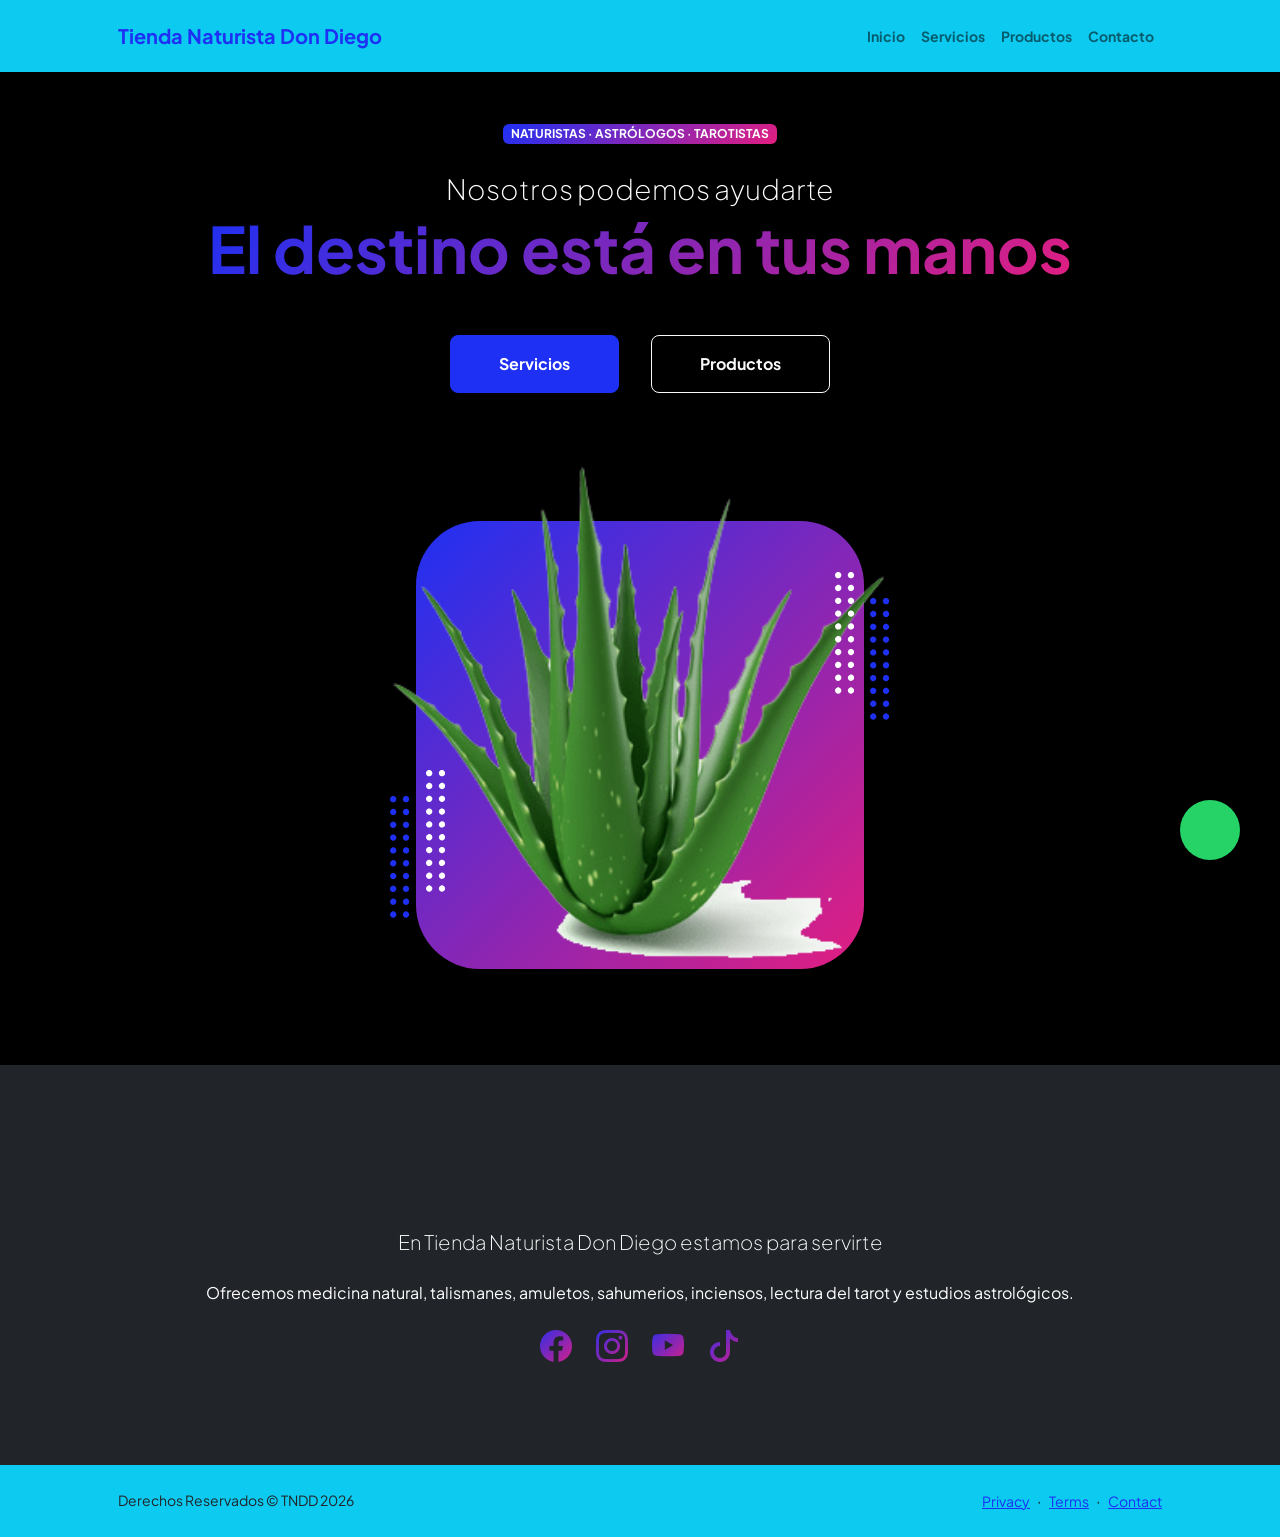
==== index.html @ f093da23 "Nuevo sitio TNDD" ====
<!DOCTYPE html>
<html lang="es">
    <head>
        <meta charset="utf-8" />
        <meta name="viewport" content="width=device-width, initial-scale=1, shrink-to-fit=no" />
        <meta name="description" content="" />
        <meta name="author" content="" />
        <title>Tienda Naturista Don Diego</title>
        <!-- Favicon-->
        <link rel="icon" type="image/x-icon" href="assets/sabila.png" />
        <!-- Custom Google font-->
        <link rel="preconnect" href="https://fonts.googleapis.com" />
        <link rel="preconnect" href="https://fonts.gstatic.com" crossorigin />
        <link href="https://fonts.googleapis.com/css2?family=Plus+Jakarta+Sans:wght@100;200;300;400;500;600;700;800;900&amp;display=swap" rel="stylesheet" />
        <!-- Bootstrap icons-->
        <link href="https://cdn.jsdelivr.net/npm/bootstrap-icons@1.8.1/font/bootstrap-icons.css" rel="stylesheet" />
        <!-- Core theme CSS (includes Bootstrap)-->
        <link href="css/styles.css" rel="stylesheet" />
    </head>
    <body class="d-flex flex-column h-100">
        <main class="flex-shrink-0">
            <!-- Navigation-->
            <nav class="navbar navbar-expand-lg navbar-light bg-info py-3">
                <div class="container px-5">
                    <a class="navbar-brand" href="index.html"><span class="fw-bolder text-primary">Tienda Naturista Don Diego</span></a>
                    <button class="navbar-toggler" type="button" data-bs-toggle="collapse" data-bs-target="#navbarSupportedContent" aria-controls="navbarSupportedContent" aria-expanded="false" aria-label="Toggle navigation"><span class="navbar-toggler-icon"></span></button>
                    <div class="collapse navbar-collapse" id="navbarSupportedContent">
                        <ul class="navbar-nav ms-auto mb-2 mb-lg-0 small fw-bolder">
                            <li class="nav-item"><a class="nav-link" href="index.html">Inicio</a></li>
                            <li class="nav-item"><a class="nav-link" href="servicios.html">Servicios</a></li>
                            <li class="nav-item"><a class="nav-link" href="productos.html">Productos</a></li>
                            <li class="nav-item"><a class="nav-link" href="contacto.html">Contacto</a></li>
                        </ul>
                    </div>
                </div>
            </nav>
            <!-- Header-->
            <header class="py-5 bg-black" >
                <div class="container px-5 pb-5">
                    <div class="row gx-5 align-items-center">
                        <div class="col-xxl-5">
                            <!-- Header text content-->
                            <div class="text-center text-xxl-start">
                                <div class="badge bg-gradient-primary-to-secondary text-white mb-4"><div class="text-uppercase">Naturistas &middot; Astrólogos &middot; Tarotistas</div></div>
                                <div class="fs-3 fw-light text-white">Nosotros podemos ayudarte</div>
                                <h1 class="display-3 fw-bolder mb-5"><span class="text-gradient d-inline">El destino está en tus manos</span></h1>
                                <div class="d-grid gap-3 d-sm-flex justify-content-sm-center justify-content-xxl-start mb-3">
                                    <a class="btn btn-primary btn-lg px-5 py-3 me-sm-3 fs-6 fw-bolder" href="servicios.html">Servicios</a>
                                    <a class="btn btn-outline-light btn-lg px-5 py-3 fs-6 fw-bolder" href="productos.html">Productos</a>
                                </div>
                            </div>
                        </div>
                        <div class="col-xxl-7">
                            <!-- Header profile picture-->
                            <div class="d-flex justify-content-center mt-5 mt-xxl-0">
                                <div class="profile bg-gradient-primary-to-secondary">
                                    <!-- TIP: For best results, use a photo with a transparent background like the demo example below-->
                                    <!-- Watch a tutorial on how to do this on YouTube (link)-->
                                    <img class="profile-img" src="assets/sabila.png" alt="..." />
                                    <div class="dots-1">
                                        <!-- SVG Dots-->
                                        <svg version="1.1" xmlns="http://www.w3.org/2000/svg" xmlns:xlink="http://www.w3.org/1999/xlink" x="0px" y="0px" viewBox="0 0 191.6 1215.4" style="enable-background: new 0 0 191.6 1215.4" xml:space="preserve">
                                            <g transform="translate(0.000000,1280.000000) scale(0.100000,-0.100000)">
                                                <path d="M227.7,12788.6c-105-35-200-141-222-248c-43-206,163-412,369-369c155,32,275,190,260,339c-11,105-90,213-190,262        C383.7,12801.6,289.7,12808.6,227.7,12788.6z"></path>
                                                <path d="M1507.7,12788.6c-151-50-253-216-222-362c25-119,136-230,254-255c194-41,395,142,375,339c-11,105-90,213-190,262        C1663.7,12801.6,1569.7,12808.6,1507.7,12788.6z"></path>
                                                <path d="M227.7,11508.6c-105-35-200-141-222-248c-43-206,163-412,369-369c155,32,275,190,260,339c-11,105-90,213-190,262        C383.7,11521.6,289.7,11528.6,227.7,11508.6z"></path>
                                                <path d="M1507.7,11508.6c-151-50-253-216-222-362c25-119,136-230,254-255c194-41,395,142,375,339c-11,105-90,213-190,262        C1663.7,11521.6,1569.7,11528.6,1507.7,11508.6z"></path>
                                                <path d="M227.7,10228.6c-105-35-200-141-222-248c-43-206,163-412,369-369c155,32,275,190,260,339c-11,105-90,213-190,262        C383.7,10241.6,289.7,10248.6,227.7,10228.6z"></path>
                                                <path d="M1507.7,10228.6c-105-35-200-141-222-248c-43-206,163-412,369-369c155,32,275,190,260,339c-11,105-90,213-190,262        C1663.7,10241.6,1569.7,10248.6,1507.7,10228.6z"></path>
                                                <path d="M227.7,8948.6c-105-35-200-141-222-248c-43-206,163-412,369-369c155,32,275,190,260,339c-11,105-90,213-190,262        C383.7,8961.6,289.7,8968.6,227.7,8948.6z"></path>
                                                <path d="M1507.7,8948.6c-105-35-200-141-222-248c-43-206,163-412,369-369c155,32,275,190,260,339c-11,105-90,213-190,262        C1663.7,8961.6,1569.7,8968.6,1507.7,8948.6z"></path>
                                                <path d="M227.7,7668.6c-105-35-200-141-222-248c-43-206,163-412,369-369c155,32,275,190,260,339c-11,105-90,213-190,262        C383.7,7681.6,289.7,7688.6,227.7,7668.6z"></path>
                                                <path d="M1507.7,7668.6c-105-35-200-141-222-248c-43-206,163-412,369-369c155,32,275,190,260,339c-11,105-90,213-190,262        C1663.7,7681.6,1569.7,7688.6,1507.7,7668.6z"></path>
                                                <path d="M227.7,6388.6c-105-35-200-141-222-248c-43-206,163-412,369-369c155,32,275,190,260,339c-11,105-90,213-190,262        C383.7,6401.6,289.7,6408.6,227.7,6388.6z"></path>
                                                <path d="M1507.7,6388.6c-105-35-200-141-222-248c-43-206,163-412,369-369c155,32,275,190,260,339c-11,105-90,213-190,262        C1663.7,6401.6,1569.7,6408.6,1507.7,6388.6z"></path>
                                                <path d="M227.7,5108.6c-105-35-200-141-222-248c-43-206,163-412,369-369c155,32,275,190,260,339c-11,105-90,213-190,262        C383.7,5121.6,289.7,5128.6,227.7,5108.6z"></path>
                                                <path d="M1507.7,5108.6c-105-35-200-141-222-248c-43-206,163-412,369-369c155,32,275,190,260,339c-11,105-90,213-190,262        C1663.7,5121.6,1569.7,5128.6,1507.7,5108.6z"></path>
                                                <path d="M227.7,3828.6c-105-35-200-141-222-248c-43-206,163-412,369-369c155,32,275,190,260,339c-11,105-90,213-190,262        C383.7,3841.6,289.7,3848.6,227.7,3828.6z"></path>
                                                <path d="M1507.7,3828.6c-105-35-200-141-222-248c-43-206,163-412,369-369c155,32,275,190,260,339c-11,105-90,213-190,262        C1663.7,3841.6,1569.7,3848.6,1507.7,3828.6z"></path>
                                                <path d="M227.7,2548.6c-105-35-200-141-222-248c-43-206,163-412,369-369c155,32,275,190,260,339c-11,105-90,213-190,262        C383.7,2561.6,289.7,2568.6,227.7,2548.6z"></path>
                                                <path d="M1507.7,2548.6c-105-35-200-141-222-248c-43-206,163-412,369-369c155,32,275,190,260,339c-11,105-90,213-190,262        C1663.7,2561.6,1569.7,2568.6,1507.7,2548.6z"></path>
                                                <path d="M227.7,1268.6c-105-35-200-141-222-248c-43-206,163-412,369-369c155,32,275,190,260,339c-11,105-90,213-190,262        C383.7,1281.6,289.7,1288.6,227.7,1268.6z"></path>
                                                <path d="M1507.7,1268.6c-105-35-200-141-222-248c-43-206,163-412,369-369c155,32,275,190,260,339c-11,105-90,213-190,262        C1663.7,1281.6,1569.7,1288.6,1507.7,1268.6z"></path>
                                            </g>
                                        </svg>
                                        <!-- END of SVG dots-->
                                    </div>
                                    <div class="dots-2">
                                        <!-- SVG Dots-->
                                        <svg version="1.1" xmlns="http://www.w3.org/2000/svg" xmlns:xlink="http://www.w3.org/1999/xlink" x="0px" y="0px" viewBox="0 0 191.6 1215.4" style="enable-background: new 0 0 191.6 1215.4" xml:space="preserve">
                                            <g transform="translate(0.000000,1280.000000) scale(0.100000,-0.100000)">
                                                <path d="M227.7,12788.6c-105-35-200-141-222-248c-43-206,163-412,369-369c155,32,275,190,260,339c-11,105-90,213-190,262        C383.7,12801.6,289.7,12808.6,227.7,12788.6z"></path>
                                                <path d="M1507.7,12788.6c-151-50-253-216-222-362c25-119,136-230,254-255c194-41,395,142,375,339c-11,105-90,213-190,262        C1663.7,12801.6,1569.7,12808.6,1507.7,12788.6z"></path>
                                                <path d="M227.7,11508.6c-105-35-200-141-222-248c-43-206,163-412,369-369c155,32,275,190,260,339c-11,105-90,213-190,262        C383.7,11521.6,289.7,11528.6,227.7,11508.6z"></path>
                                                <path d="M1507.7,11508.6c-151-50-253-216-222-362c25-119,136-230,254-255c194-41,395,142,375,339c-11,105-90,213-190,262        C1663.7,11521.6,1569.7,11528.6,1507.7,11508.6z"></path>
                                                <path d="M227.7,10228.6c-105-35-200-141-222-248c-43-206,163-412,369-369c155,32,275,190,260,339c-11,105-90,213-190,262        C383.7,10241.6,289.7,10248.6,227.7,10228.6z"></path>
                                                <path d="M1507.7,10228.6c-105-35-200-141-222-248c-43-206,163-412,369-369c155,32,275,190,260,339c-11,105-90,213-190,262        C1663.7,10241.6,1569.7,10248.6,1507.7,10228.6z"></path>
                                                <path d="M227.7,8948.6c-105-35-200-141-222-248c-43-206,163-412,369-369c155,32,275,190,260,339c-11,105-90,213-190,262        C383.7,8961.6,289.7,8968.6,227.7,8948.6z"></path>
                                                <path d="M1507.7,8948.6c-105-35-200-141-222-248c-43-206,163-412,369-369c155,32,275,190,260,339c-11,105-90,213-190,262        C1663.7,8961.6,1569.7,8968.6,1507.7,8948.6z"></path>
                                                <path d="M227.7,7668.6c-105-35-200-141-222-248c-43-206,163-412,369-369c155,32,275,190,260,339c-11,105-90,213-190,262        C383.7,7681.6,289.7,7688.6,227.7,7668.6z"></path>
                                                <path d="M1507.7,7668.6c-105-35-200-141-222-248c-43-206,163-412,369-369c155,32,275,190,260,339c-11,105-90,213-190,262        C1663.7,7681.6,1569.7,7688.6,1507.7,7668.6z"></path>
                                                <path d="M227.7,6388.6c-105-35-200-141-222-248c-43-206,163-412,369-369c155,32,275,190,260,339c-11,105-90,213-190,262        C383.7,6401.6,289.7,6408.6,227.7,6388.6z"></path>
                                                <path d="M1507.7,6388.6c-105-35-200-141-222-248c-43-206,163-412,369-369c155,32,275,190,260,339c-11,105-90,213-190,262        C1663.7,6401.6,1569.7,6408.6,1507.7,6388.6z"></path>
                                                <path d="M227.7,5108.6c-105-35-200-141-222-248c-43-206,163-412,369-369c155,32,275,190,260,339c-11,105-90,213-190,262        C383.7,5121.6,289.7,5128.6,227.7,5108.6z"></path>
                                                <path d="M1507.7,5108.6c-105-35-200-141-222-248c-43-206,163-412,369-369c155,32,275,190,260,339c-11,105-90,213-190,262        C1663.7,5121.6,1569.7,5128.6,1507.7,5108.6z"></path>
                                                <path d="M227.7,3828.6c-105-35-200-141-222-248c-43-206,163-412,369-369c155,32,275,190,260,339c-11,105-90,213-190,262        C383.7,3841.6,289.7,3848.6,227.7,3828.6z"></path>
                                                <path d="M1507.7,3828.6c-105-35-200-141-222-248c-43-206,163-412,369-369c155,32,275,190,260,339c-11,105-90,213-190,262        C1663.7,3841.6,1569.7,3848.6,1507.7,3828.6z"></path>
                                                <path d="M227.7,2548.6c-105-35-200-141-222-248c-43-206,163-412,369-369c155,32,275,190,260,339c-11,105-90,213-190,262        C383.7,2561.6,289.7,2568.6,227.7,2548.6z"></path>
                                                <path d="M1507.7,2548.6c-105-35-200-141-222-248c-43-206,163-412,369-369c155,32,275,190,260,339c-11,105-90,213-190,262        C1663.7,2561.6,1569.7,2568.6,1507.7,2548.6z"></path>
                                                <path d="M227.7,1268.6c-105-35-200-141-222-248c-43-206,163-412,369-369c155,32,275,190,260,339c-11,105-90,213-190,262        C383.7,1281.6,289.7,1288.6,227.7,1268.6z"></path>
                                                <path d="M1507.7,1268.6c-105-35-200-141-222-248c-43-206,163-412,369-369c155,32,275,190,260,339c-11,105-90,213-190,262        C1663.7,1281.6,1569.7,1288.6,1507.7,1268.6z"></path>
                                            </g>
                                        </svg>
                                        <!-- END of SVG dots-->
                                    </div>
                                    <div class="dots-3">
                                        <!-- SVG Dots-->
                                        <svg version="1.1" xmlns="http://www.w3.org/2000/svg" xmlns:xlink="http://www.w3.org/1999/xlink" x="0px" y="0px" viewBox="0 0 191.6 1215.4" style="enable-background: new 0 0 191.6 1215.4" xml:space="preserve">
                                            <g transform="translate(0.000000,1280.000000) scale(0.100000,-0.100000)">
                                                <path d="M227.7,12788.6c-105-35-200-141-222-248c-43-206,163-412,369-369c155,32,275,190,260,339c-11,105-90,213-190,262        C383.7,12801.6,289.7,12808.6,227.7,12788.6z"></path>
                                                <path d="M1507.7,12788.6c-151-50-253-216-222-362c25-119,136-230,254-255c194-41,395,142,375,339c-11,105-90,213-190,262        C1663.7,12801.6,1569.7,12808.6,1507.7,12788.6z"></path>
                                                <path d="M227.7,11508.6c-105-35-200-141-222-248c-43-206,163-412,369-369c155,32,275,190,260,339c-11,105-90,213-190,262        C383.7,11521.6,289.7,11528.6,227.7,11508.6z"></path>
                                                <path d="M1507.7,11508.6c-151-50-253-216-222-362c25-119,136-230,254-255c194-41,395,142,375,339c-11,105-90,213-190,262        C1663.7,11521.6,1569.7,11528.6,1507.7,11508.6z"></path>
                                                <path d="M227.7,10228.6c-105-35-200-141-222-248c-43-206,163-412,369-369c155,32,275,190,260,339c-11,105-90,213-190,262        C383.7,10241.6,289.7,10248.6,227.7,10228.6z"></path>
                                                <path d="M1507.7,10228.6c-105-35-200-141-222-248c-43-206,163-412,369-369c155,32,275,190,260,339c-11,105-90,213-190,262        C1663.7,10241.6,1569.7,10248.6,1507.7,10228.6z"></path>
                                                <path d="M227.7,8948.6c-105-35-200-141-222-248c-43-206,163-412,369-369c155,32,275,190,260,339c-11,105-90,213-190,262        C383.7,8961.6,289.7,8968.6,227.7,8948.6z"></path>
                                                <path d="M1507.7,8948.6c-105-35-200-141-222-248c-43-206,163-412,369-369c155,32,275,190,260,339c-11,105-90,213-190,262        C1663.7,8961.6,1569.7,8968.6,1507.7,8948.6z"></path>
                                                <path d="M227.7,7668.6c-105-35-200-141-222-248c-43-206,163-412,369-369c155,32,275,190,260,339c-11,105-90,213-190,262        C383.7,7681.6,289.7,7688.6,227.7,7668.6z"></path>
                                                <path d="M1507.7,7668.6c-105-35-200-141-222-248c-43-206,163-412,369-369c155,32,275,190,260,339c-11,105-90,213-190,262        C1663.7,7681.6,1569.7,7688.6,1507.7,7668.6z"></path>
                                                <path d="M227.7,6388.6c-105-35-200-141-222-248c-43-206,163-412,369-369c155,32,275,190,260,339c-11,105-90,213-190,262        C383.7,6401.6,289.7,6408.6,227.7,6388.6z"></path>
                                                <path d="M1507.7,6388.6c-105-35-200-141-222-248c-43-206,163-412,369-369c155,32,275,190,260,339c-11,105-90,213-190,262        C1663.7,6401.6,1569.7,6408.6,1507.7,6388.6z"></path>
                                                <path d="M227.7,5108.6c-105-35-200-141-222-248c-43-206,163-412,369-369c155,32,275,190,260,339c-11,105-90,213-190,262        C383.7,5121.6,289.7,5128.6,227.7,5108.6z"></path>
                                                <path d="M1507.7,5108.6c-105-35-200-141-222-248c-43-206,163-412,369-369c155,32,275,190,260,339c-11,105-90,213-190,262        C1663.7,5121.6,1569.7,5128.6,1507.7,5108.6z"></path>
                                                <path d="M227.7,3828.6c-105-35-200-141-222-248c-43-206,163-412,369-369c155,32,275,190,260,339c-11,105-90,213-190,262        C383.7,3841.6,289.7,3848.6,227.7,3828.6z"></path>
                                                <path d="M1507.7,3828.6c-105-35-200-141-222-248c-43-206,163-412,369-369c155,32,275,190,260,339c-11,105-90,213-190,262        C1663.7,3841.6,1569.7,3848.6,1507.7,3828.6z"></path>
                                                <path d="M227.7,2548.6c-105-35-200-141-222-248c-43-206,163-412,369-369c155,32,275,190,260,339c-11,105-90,213-190,262        C383.7,2561.6,289.7,2568.6,227.7,2548.6z"></path>
                                                <path d="M1507.7,2548.6c-105-35-200-141-222-248c-43-206,163-412,369-369c155,32,275,190,260,339c-11,105-90,213-190,262        C1663.7,2561.6,1569.7,2568.6,1507.7,2548.6z"></path>
                                                <path d="M227.7,1268.6c-105-35-200-141-222-248c-43-206,163-412,369-369c155,32,275,190,260,339c-11,105-90,213-190,262        C383.7,1281.6,289.7,1288.6,227.7,1268.6z"></path>
                                                <path d="M1507.7,1268.6c-105-35-200-141-222-248c-43-206,163-412,369-369c155,32,275,190,260,339c-11,105-90,213-190,262        C1663.7,1281.6,1569.7,1288.6,1507.7,1268.6z"></path>
                                            </g>
                                        </svg>
                                        <!-- END of SVG dots-->
                                    </div>
                                    <div class="dots-4">
                                        <!-- SVG Dots-->
                                        <svg version="1.1" xmlns="http://www.w3.org/2000/svg" xmlns:xlink="http://www.w3.org/1999/xlink" x="0px" y="0px" viewBox="0 0 191.6 1215.4" style="enable-background: new 0 0 191.6 1215.4" xml:space="preserve">
                                            <g transform="translate(0.000000,1280.000000) scale(0.100000,-0.100000)">
                                                <path d="M227.7,12788.6c-105-35-200-141-222-248c-43-206,163-412,369-369c155,32,275,190,260,339c-11,105-90,213-190,262        C383.7,12801.6,289.7,12808.6,227.7,12788.6z"></path>
                                                <path d="M1507.7,12788.6c-151-50-253-216-222-362c25-119,136-230,254-255c194-41,395,142,375,339c-11,105-90,213-190,262        C1663.7,12801.6,1569.7,12808.6,1507.7,12788.6z"></path>
                                                <path d="M227.7,11508.6c-105-35-200-141-222-248c-43-206,163-412,369-369c155,32,275,190,260,339c-11,105-90,213-190,262        C383.7,11521.6,289.7,11528.6,227.7,11508.6z"></path>
                                                <path d="M1507.7,11508.6c-151-50-253-216-222-362c25-119,136-230,254-255c194-41,395,142,375,339c-11,105-90,213-190,262        C1663.7,11521.6,1569.7,11528.6,1507.7,11508.6z"></path>
                                                <path d="M227.7,10228.6c-105-35-200-141-222-248c-43-206,163-412,369-369c155,32,275,190,260,339c-11,105-90,213-190,262        C383.7,10241.6,289.7,10248.6,227.7,10228.6z"></path>
                                                <path d="M1507.7,10228.6c-105-35-200-141-222-248c-43-206,163-412,369-369c155,32,275,190,260,339c-11,105-90,213-190,262        C1663.7,10241.6,1569.7,10248.6,1507.7,10228.6z"></path>
                                                <path d="M227.7,8948.6c-105-35-200-141-222-248c-43-206,163-412,369-369c155,32,275,190,260,339c-11,105-90,213-190,262        C383.7,8961.6,289.7,8968.6,227.7,8948.6z"></path>
                                                <path d="M1507.7,8948.6c-105-35-200-141-222-248c-43-206,163-412,369-369c155,32,275,190,260,339c-11,105-90,213-190,262        C1663.7,8961.6,1569.7,8968.6,1507.7,8948.6z"></path>
                                                <path d="M227.7,7668.6c-105-35-200-141-222-248c-43-206,163-412,369-369c155,32,275,190,260,339c-11,105-90,213-190,262        C383.7,7681.6,289.7,7688.6,227.7,7668.6z"></path>
                                                <path d="M1507.7,7668.6c-105-35-200-141-222-248c-43-206,163-412,369-369c155,32,275,190,260,339c-11,105-90,213-190,262        C1663.7,7681.6,1569.7,7688.6,1507.7,7668.6z"></path>
                                                <path d="M227.7,6388.6c-105-35-200-141-222-248c-43-206,163-412,369-369c155,32,275,190,260,339c-11,105-90,213-190,262        C383.7,6401.6,289.7,6408.6,227.7,6388.6z"></path>
                                                <path d="M1507.7,6388.6c-105-35-200-141-222-248c-43-206,163-412,369-369c155,32,275,190,260,339c-11,105-90,213-190,262        C1663.7,6401.6,1569.7,6408.6,1507.7,6388.6z"></path>
                                                <path d="M227.7,5108.6c-105-35-200-141-222-248c-43-206,163-412,369-369c155,32,275,190,260,339c-11,105-90,213-190,262        C383.7,5121.6,289.7,5128.6,227.7,5108.6z"></path>
                                                <path d="M1507.7,5108.6c-105-35-200-141-222-248c-43-206,163-412,369-369c155,32,275,190,260,339c-11,105-90,213-190,262        C1663.7,5121.6,1569.7,5128.6,1507.7,5108.6z"></path>
                                                <path d="M227.7,3828.6c-105-35-200-141-222-248c-43-206,163-412,369-369c155,32,275,190,260,339c-11,105-90,213-190,262        C383.7,3841.6,289.7,3848.6,227.7,3828.6z"></path>
                                                <path d="M1507.7,3828.6c-105-35-200-141-222-248c-43-206,163-412,369-369c155,32,275,190,260,339c-11,105-90,213-190,262        C1663.7,3841.6,1569.7,3848.6,1507.7,3828.6z"></path>
                                                <path d="M227.7,2548.6c-105-35-200-141-222-248c-43-206,163-412,369-369c155,32,275,190,260,339c-11,105-90,213-190,262        C383.7,2561.6,289.7,2568.6,227.7,2548.6z"></path>
                                                <path d="M1507.7,2548.6c-105-35-200-141-222-248c-43-206,163-412,369-369c155,32,275,190,260,339c-11,105-90,213-190,262        C1663.7,2561.6,1569.7,2568.6,1507.7,2548.6z"></path>
                                                <path d="M227.7,1268.6c-105-35-200-141-222-248c-43-206,163-412,369-369c155,32,275,190,260,339c-11,105-90,213-190,262        C383.7,1281.6,289.7,1288.6,227.7,1268.6z"></path>
                                                <path d="M1507.7,1268.6c-105-35-200-141-222-248c-43-206,163-412,369-369c155,32,275,190,260,339c-11,105-90,213-190,262        C1663.7,1281.6,1569.7,1288.6,1507.7,1268.6z"></path>
                                            </g>
                                        </svg>
                                        <!-- END of SVG dots-->
                                    </div>
                                </div>
                            </div>
                        </div>
                    </div>
                </div>
            </header>
            <!-- About Section-->
            <section class="bg-dark py-5">
                <div class="container px-5">
                    <div class="row gx-5 justify-content-center">
                        <div class="col-xxl-8">
                            <div class="text-center my-5">
                                <h2 class="display-5 fw-bolder"><span class="  d-inline">Sobre nosotros</span></h2>
                                <p class="lead fw-light mb-4 text-white">En Tienda Naturista Don Diego estamos para servirte</p>
                                <p class="text-white">Ofrecemos medicina natural, talismanes, amuletos, sahumerios, inciensos, lectura del tarot y estudios astrológicos.</p>
                                <div class="d-flex justify-content-center fs-2 gap-4"> 
                                    <a class="text-gradient" href="#!"><i class="bi bi-facebook"></i></a>
                                    <a class="text-gradient" href="#!"><i class="bi bi-instagram"></i></a>
                                    <a class="text-gradient" href="#!"><i class="bi bi-youtube"></i></a>
                                    <a class="text-gradient" href="#!"><i class="bi bi-tiktok"></i></a>
                                </div>
                            </div>
                        </div>
                    </div>
                </div>
            </section>
        </main>
                <a href="https://wa.me/0050370330842" class="float-wa" target="_blank" <i class="bi bi-whatsapp" style="margin-top: 16px;"></i> </a>
        <!-- Footer-->
        <footer class="bg-info py-4 mt-auto">
            <div class="container px-5">
                <div class="row align-items-center justify-content-between flex-column flex-sm-row">
                    <div class="col-auto"><div class="small m-0">Derechos Reservados &copy; TNDD 2026</div></div>
                    <div class="col-auto">
                        <a class="small" href="#!">Privacy</a>
                        <span class="mx-1">&middot;</span>
                        <a class="small" href="#!">Terms</a>
                        <span class="mx-1">&middot;</span>
                        <a class="small" href="#!">Contact</a>
                    </div>
                </div>
            </div>
        </footer>
        <!-- Bootstrap core JS-->
        <script src="https://cdn.jsdelivr.net/npm/bootstrap@5.2.3/dist/js/bootstrap.bundle.min.js"></script>
        <!-- Core theme JS-->
        <script src="js/scripts.js"></script>
    </body>
</html>
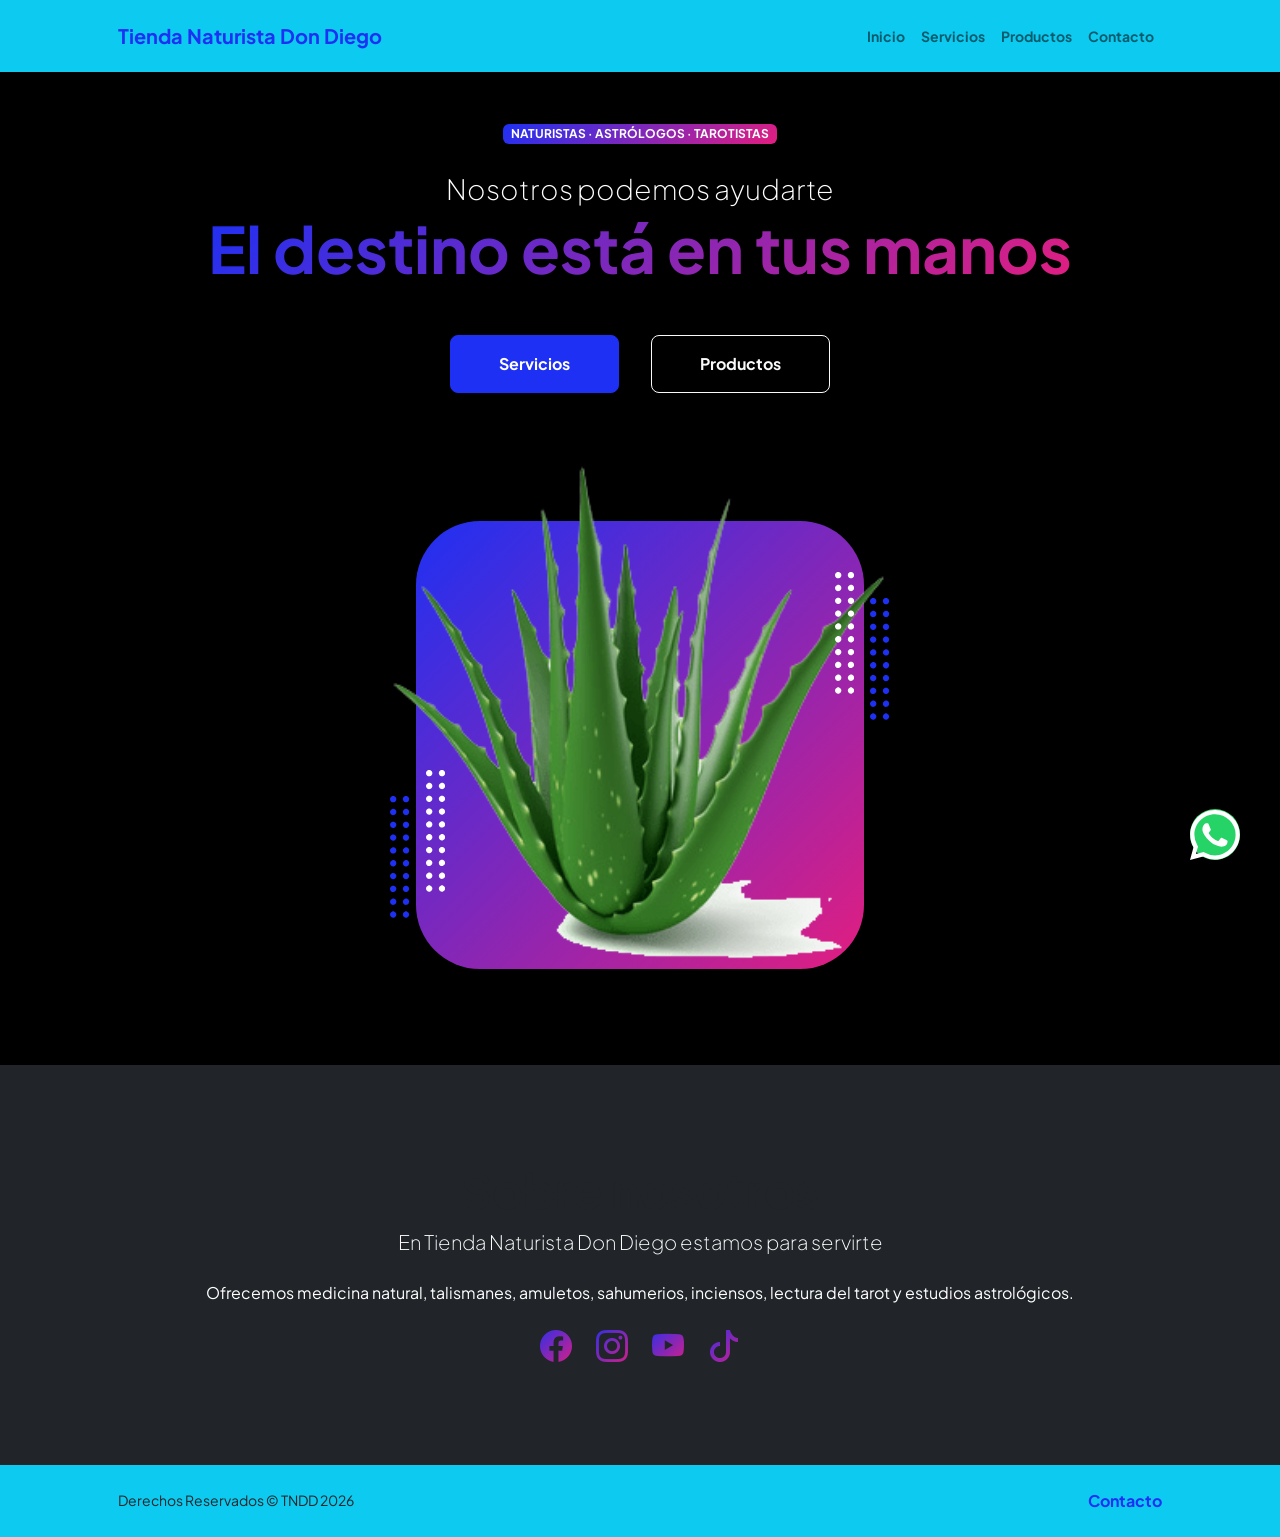
==== commit ca5df77e: "Sitio con wasap flotante terminado" ====
--- a/index.html
+++ b/index.html
@@ -1,220 +1,510 @@
-<!DOCTYPE html>
+<!doctype html>
 <html lang="es">
-    <head>
-        <meta charset="utf-8" />
-        <meta name="viewport" content="width=device-width, initial-scale=1, shrink-to-fit=no" />
-        <meta name="description" content="" />
-        <meta name="author" content="" />
-        <title>Tienda Naturista Don Diego</title>
-        <!-- Favicon-->
-        <link rel="icon" type="image/x-icon" href="assets/sabila.png" />
-        <!-- Custom Google font-->
-        <link rel="preconnect" href="https://fonts.googleapis.com" />
-        <link rel="preconnect" href="https://fonts.gstatic.com" crossorigin />
-        <link href="https://fonts.googleapis.com/css2?family=Plus+Jakarta+Sans:wght@100;200;300;400;500;600;700;800;900&amp;display=swap" rel="stylesheet" />
-        <!-- Bootstrap icons-->
-        <link href="https://cdn.jsdelivr.net/npm/bootstrap-icons@1.8.1/font/bootstrap-icons.css" rel="stylesheet" />
-        <!-- Core theme CSS (includes Bootstrap)-->
-        <link href="css/styles.css" rel="stylesheet" />
-    </head>
-    <body class="d-flex flex-column h-100">
-        <main class="flex-shrink-0">
-            <!-- Navigation-->
-            <nav class="navbar navbar-expand-lg navbar-light bg-info py-3">
-                <div class="container px-5">
-                    <a class="navbar-brand" href="index.html"><span class="fw-bolder text-primary">Tienda Naturista Don Diego</span></a>
-                    <button class="navbar-toggler" type="button" data-bs-toggle="collapse" data-bs-target="#navbarSupportedContent" aria-controls="navbarSupportedContent" aria-expanded="false" aria-label="Toggle navigation"><span class="navbar-toggler-icon"></span></button>
-                    <div class="collapse navbar-collapse" id="navbarSupportedContent">
-                        <ul class="navbar-nav ms-auto mb-2 mb-lg-0 small fw-bolder">
-                            <li class="nav-item"><a class="nav-link" href="index.html">Inicio</a></li>
-                            <li class="nav-item"><a class="nav-link" href="servicios.html">Servicios</a></li>
-                            <li class="nav-item"><a class="nav-link" href="productos.html">Productos</a></li>
-                            <li class="nav-item"><a class="nav-link" href="contacto.html">Contacto</a></li>
-                        </ul>
-                    </div>
+  <head>
+    <meta charset="utf-8" />
+    <meta
+      name="viewport"
+      content="width=device-width, initial-scale=1, shrink-to-fit=no"
+    />
+    <meta name="description" content="" />
+    <meta name="author" content="" />
+    <title>Tienda Naturista Don Diego</title>
+    <!-- Favicon-->
+    <link rel="icon" type="image/x-icon" href="assets/sabila.png" />
+    <!-- Custom Google font-->
+    <link rel="preconnect" href="https://fonts.googleapis.com" />
+    <link rel="preconnect" href="https://fonts.gstatic.com" crossorigin />
+    <link
+      href="https://fonts.googleapis.com/css2?family=Plus+Jakarta+Sans:wght@100;200;300;400;500;600;700;800;900&amp;display=swap"
+      rel="stylesheet"
+    />
+    <!-- Bootstrap icons-->
+    <link
+      href="https://cdn.jsdelivr.net/npm/bootstrap-icons@1.8.1/font/bootstrap-icons.css"
+      rel="stylesheet"
+    />
+    <!-- Core theme CSS (includes Bootstrap)-->
+    <link href="css/styles.css" rel="stylesheet" />
+  </head>
+  <body class="d-flex flex-column h-100">
+    <main class="flex-shrink-0">
+      <!-- Navigation-->
+      <nav class="navbar navbar-expand-lg navbar-light bg-info py-3">
+        <div class="container px-5">
+          <a class="navbar-brand" href="index.html"
+            ><span class="fw-bolder text-primary"
+              >Tienda Naturista Don Diego</span
+            ></a
+          >
+          <button
+            class="navbar-toggler"
+            type="button"
+            data-bs-toggle="collapse"
+            data-bs-target="#navbarSupportedContent"
+            aria-controls="navbarSupportedContent"
+            aria-expanded="false"
+            aria-label="Toggle navigation"
+          >
+            <span class="navbar-toggler-icon"></span>
+          </button>
+          <div class="collapse navbar-collapse" id="navbarSupportedContent">
+            <ul class="navbar-nav ms-auto mb-2 mb-lg-0 small fw-bolder">
+              <li class="nav-item">
+                <a class="nav-link" href="index.html">Inicio</a>
+              </li>
+              <li class="nav-item">
+                <a class="nav-link" href="servicios.html">Servicios</a>
+              </li>
+              <li class="nav-item">
+                <a class="nav-link" href="productos.html">Productos</a>
+              </li>
+              <li class="nav-item">
+                <a class="nav-link" href="contacto.html">Contacto</a>
+              </li>
+            </ul>
+          </div>
+        </div>
+      </nav>
+      <!-- Header-->
+      <header class="py-5 bg-black">
+        <div class="container px-5 pb-5">
+          <div class="row gx-5 align-items-center">
+            <div class="col-xxl-5">
+              <!-- Header text content-->
+              <div class="text-center text-xxl-start">
+                <div
+                  class="badge bg-gradient-primary-to-secondary text-white mb-4"
+                >
+                  <div class="text-uppercase">
+                    Naturistas &middot; Astrólogos &middot; Tarotistas
+                  </div>
                 </div>
-            </nav>
-            <!-- Header-->
-            <header class="py-5 bg-black" >
-                <div class="container px-5 pb-5">
-                    <div class="row gx-5 align-items-center">
-                        <div class="col-xxl-5">
-                            <!-- Header text content-->
-                            <div class="text-center text-xxl-start">
-                                <div class="badge bg-gradient-primary-to-secondary text-white mb-4"><div class="text-uppercase">Naturistas &middot; Astrólogos &middot; Tarotistas</div></div>
-                                <div class="fs-3 fw-light text-white">Nosotros podemos ayudarte</div>
-                                <h1 class="display-3 fw-bolder mb-5"><span class="text-gradient d-inline">El destino está en tus manos</span></h1>
-                                <div class="d-grid gap-3 d-sm-flex justify-content-sm-center justify-content-xxl-start mb-3">
-                                    <a class="btn btn-primary btn-lg px-5 py-3 me-sm-3 fs-6 fw-bolder" href="servicios.html">Servicios</a>
-                                    <a class="btn btn-outline-light btn-lg px-5 py-3 fs-6 fw-bolder" href="productos.html">Productos</a>
-                                </div>
-                            </div>
-                        </div>
-                        <div class="col-xxl-7">
-                            <!-- Header profile picture-->
-                            <div class="d-flex justify-content-center mt-5 mt-xxl-0">
-                                <div class="profile bg-gradient-primary-to-secondary">
-                                    <!-- TIP: For best results, use a photo with a transparent background like the demo example below-->
-                                    <!-- Watch a tutorial on how to do this on YouTube (link)-->
-                                    <img class="profile-img" src="assets/sabila.png" alt="..." />
-                                    <div class="dots-1">
-                                        <!-- SVG Dots-->
-                                        <svg version="1.1" xmlns="http://www.w3.org/2000/svg" xmlns:xlink="http://www.w3.org/1999/xlink" x="0px" y="0px" viewBox="0 0 191.6 1215.4" style="enable-background: new 0 0 191.6 1215.4" xml:space="preserve">
-                                            <g transform="translate(0.000000,1280.000000) scale(0.100000,-0.100000)">
-                                                <path d="M227.7,12788.6c-105-35-200-141-222-248c-43-206,163-412,369-369c155,32,275,190,260,339c-11,105-90,213-190,262        C383.7,12801.6,289.7,12808.6,227.7,12788.6z"></path>
-                                                <path d="M1507.7,12788.6c-151-50-253-216-222-362c25-119,136-230,254-255c194-41,395,142,375,339c-11,105-90,213-190,262        C1663.7,12801.6,1569.7,12808.6,1507.7,12788.6z"></path>
-                                                <path d="M227.7,11508.6c-105-35-200-141-222-248c-43-206,163-412,369-369c155,32,275,190,260,339c-11,105-90,213-190,262        C383.7,11521.6,289.7,11528.6,227.7,11508.6z"></path>
-                                                <path d="M1507.7,11508.6c-151-50-253-216-222-362c25-119,136-230,254-255c194-41,395,142,375,339c-11,105-90,213-190,262        C1663.7,11521.6,1569.7,11528.6,1507.7,11508.6z"></path>
-                                                <path d="M227.7,10228.6c-105-35-200-141-222-248c-43-206,163-412,369-369c155,32,275,190,260,339c-11,105-90,213-190,262        C383.7,10241.6,289.7,10248.6,227.7,10228.6z"></path>
-                                                <path d="M1507.7,10228.6c-105-35-200-141-222-248c-43-206,163-412,369-369c155,32,275,190,260,339c-11,105-90,213-190,262        C1663.7,10241.6,1569.7,10248.6,1507.7,10228.6z"></path>
-                                                <path d="M227.7,8948.6c-105-35-200-141-222-248c-43-206,163-412,369-369c155,32,275,190,260,339c-11,105-90,213-190,262        C383.7,8961.6,289.7,8968.6,227.7,8948.6z"></path>
-                                                <path d="M1507.7,8948.6c-105-35-200-141-222-248c-43-206,163-412,369-369c155,32,275,190,260,339c-11,105-90,213-190,262        C1663.7,8961.6,1569.7,8968.6,1507.7,8948.6z"></path>
-                                                <path d="M227.7,7668.6c-105-35-200-141-222-248c-43-206,163-412,369-369c155,32,275,190,260,339c-11,105-90,213-190,262        C383.7,7681.6,289.7,7688.6,227.7,7668.6z"></path>
-                                                <path d="M1507.7,7668.6c-105-35-200-141-222-248c-43-206,163-412,369-369c155,32,275,190,260,339c-11,105-90,213-190,262        C1663.7,7681.6,1569.7,7688.6,1507.7,7668.6z"></path>
-                                                <path d="M227.7,6388.6c-105-35-200-141-222-248c-43-206,163-412,369-369c155,32,275,190,260,339c-11,105-90,213-190,262        C383.7,6401.6,289.7,6408.6,227.7,6388.6z"></path>
-                                                <path d="M1507.7,6388.6c-105-35-200-141-222-248c-43-206,163-412,369-369c155,32,275,190,260,339c-11,105-90,213-190,262        C1663.7,6401.6,1569.7,6408.6,1507.7,6388.6z"></path>
-                                                <path d="M227.7,5108.6c-105-35-200-141-222-248c-43-206,163-412,369-369c155,32,275,190,260,339c-11,105-90,213-190,262        C383.7,5121.6,289.7,5128.6,227.7,5108.6z"></path>
-                                                <path d="M1507.7,5108.6c-105-35-200-141-222-248c-43-206,163-412,369-369c155,32,275,190,260,339c-11,105-90,213-190,262        C1663.7,5121.6,1569.7,5128.6,1507.7,5108.6z"></path>
-                                                <path d="M227.7,3828.6c-105-35-200-141-222-248c-43-206,163-412,369-369c155,32,275,190,260,339c-11,105-90,213-190,262        C383.7,3841.6,289.7,3848.6,227.7,3828.6z"></path>
-                                                <path d="M1507.7,3828.6c-105-35-200-141-222-248c-43-206,163-412,369-369c155,32,275,190,260,339c-11,105-90,213-190,262        C1663.7,3841.6,1569.7,3848.6,1507.7,3828.6z"></path>
-                                                <path d="M227.7,2548.6c-105-35-200-141-222-248c-43-206,163-412,369-369c155,32,275,190,260,339c-11,105-90,213-190,262        C383.7,2561.6,289.7,2568.6,227.7,2548.6z"></path>
-                                                <path d="M1507.7,2548.6c-105-35-200-141-222-248c-43-206,163-412,369-369c155,32,275,190,260,339c-11,105-90,213-190,262        C1663.7,2561.6,1569.7,2568.6,1507.7,2548.6z"></path>
-                                                <path d="M227.7,1268.6c-105-35-200-141-222-248c-43-206,163-412,369-369c155,32,275,190,260,339c-11,105-90,213-190,262        C383.7,1281.6,289.7,1288.6,227.7,1268.6z"></path>
-                                                <path d="M1507.7,1268.6c-105-35-200-141-222-248c-43-206,163-412,369-369c155,32,275,190,260,339c-11,105-90,213-190,262        C1663.7,1281.6,1569.7,1288.6,1507.7,1268.6z"></path>
-                                            </g>
-                                        </svg>
-                                        <!-- END of SVG dots-->
-                                    </div>
-                                    <div class="dots-2">
-                                        <!-- SVG Dots-->
-                                        <svg version="1.1" xmlns="http://www.w3.org/2000/svg" xmlns:xlink="http://www.w3.org/1999/xlink" x="0px" y="0px" viewBox="0 0 191.6 1215.4" style="enable-background: new 0 0 191.6 1215.4" xml:space="preserve">
-                                            <g transform="translate(0.000000,1280.000000) scale(0.100000,-0.100000)">
-                                                <path d="M227.7,12788.6c-105-35-200-141-222-248c-43-206,163-412,369-369c155,32,275,190,260,339c-11,105-90,213-190,262        C383.7,12801.6,289.7,12808.6,227.7,12788.6z"></path>
-                                                <path d="M1507.7,12788.6c-151-50-253-216-222-362c25-119,136-230,254-255c194-41,395,142,375,339c-11,105-90,213-190,262        C1663.7,12801.6,1569.7,12808.6,1507.7,12788.6z"></path>
-                                                <path d="M227.7,11508.6c-105-35-200-141-222-248c-43-206,163-412,369-369c155,32,275,190,260,339c-11,105-90,213-190,262        C383.7,11521.6,289.7,11528.6,227.7,11508.6z"></path>
-                                                <path d="M1507.7,11508.6c-151-50-253-216-222-362c25-119,136-230,254-255c194-41,395,142,375,339c-11,105-90,213-190,262        C1663.7,11521.6,1569.7,11528.6,1507.7,11508.6z"></path>
-                                                <path d="M227.7,10228.6c-105-35-200-141-222-248c-43-206,163-412,369-369c155,32,275,190,260,339c-11,105-90,213-190,262        C383.7,10241.6,289.7,10248.6,227.7,10228.6z"></path>
-                                                <path d="M1507.7,10228.6c-105-35-200-141-222-248c-43-206,163-412,369-369c155,32,275,190,260,339c-11,105-90,213-190,262        C1663.7,10241.6,1569.7,10248.6,1507.7,10228.6z"></path>
-                                                <path d="M227.7,8948.6c-105-35-200-141-222-248c-43-206,163-412,369-369c155,32,275,190,260,339c-11,105-90,213-190,262        C383.7,8961.6,289.7,8968.6,227.7,8948.6z"></path>
-                                                <path d="M1507.7,8948.6c-105-35-200-141-222-248c-43-206,163-412,369-369c155,32,275,190,260,339c-11,105-90,213-190,262        C1663.7,8961.6,1569.7,8968.6,1507.7,8948.6z"></path>
-                                                <path d="M227.7,7668.6c-105-35-200-141-222-248c-43-206,163-412,369-369c155,32,275,190,260,339c-11,105-90,213-190,262        C383.7,7681.6,289.7,7688.6,227.7,7668.6z"></path>
-                                                <path d="M1507.7,7668.6c-105-35-200-141-222-248c-43-206,163-412,369-369c155,32,275,190,260,339c-11,105-90,213-190,262        C1663.7,7681.6,1569.7,7688.6,1507.7,7668.6z"></path>
-                                                <path d="M227.7,6388.6c-105-35-200-141-222-248c-43-206,163-412,369-369c155,32,275,190,260,339c-11,105-90,213-190,262        C383.7,6401.6,289.7,6408.6,227.7,6388.6z"></path>
-                                                <path d="M1507.7,6388.6c-105-35-200-141-222-248c-43-206,163-412,369-369c155,32,275,190,260,339c-11,105-90,213-190,262        C1663.7,6401.6,1569.7,6408.6,1507.7,6388.6z"></path>
-                                                <path d="M227.7,5108.6c-105-35-200-141-222-248c-43-206,163-412,369-369c155,32,275,190,260,339c-11,105-90,213-190,262        C383.7,5121.6,289.7,5128.6,227.7,5108.6z"></path>
-                                                <path d="M1507.7,5108.6c-105-35-200-141-222-248c-43-206,163-412,369-369c155,32,275,190,260,339c-11,105-90,213-190,262        C1663.7,5121.6,1569.7,5128.6,1507.7,5108.6z"></path>
-                                                <path d="M227.7,3828.6c-105-35-200-141-222-248c-43-206,163-412,369-369c155,32,275,190,260,339c-11,105-90,213-190,262        C383.7,3841.6,289.7,3848.6,227.7,3828.6z"></path>
-                                                <path d="M1507.7,3828.6c-105-35-200-141-222-248c-43-206,163-412,369-369c155,32,275,190,260,339c-11,105-90,213-190,262        C1663.7,3841.6,1569.7,3848.6,1507.7,3828.6z"></path>
-                                                <path d="M227.7,2548.6c-105-35-200-141-222-248c-43-206,163-412,369-369c155,32,275,190,260,339c-11,105-90,213-190,262        C383.7,2561.6,289.7,2568.6,227.7,2548.6z"></path>
-                                                <path d="M1507.7,2548.6c-105-35-200-141-222-248c-43-206,163-412,369-369c155,32,275,190,260,339c-11,105-90,213-190,262        C1663.7,2561.6,1569.7,2568.6,1507.7,2548.6z"></path>
-                                                <path d="M227.7,1268.6c-105-35-200-141-222-248c-43-206,163-412,369-369c155,32,275,190,260,339c-11,105-90,213-190,262        C383.7,1281.6,289.7,1288.6,227.7,1268.6z"></path>
-                                                <path d="M1507.7,1268.6c-105-35-200-141-222-248c-43-206,163-412,369-369c155,32,275,190,260,339c-11,105-90,213-190,262        C1663.7,1281.6,1569.7,1288.6,1507.7,1268.6z"></path>
-                                            </g>
-                                        </svg>
-                                        <!-- END of SVG dots-->
-                                    </div>
-                                    <div class="dots-3">
-                                        <!-- SVG Dots-->
-                                        <svg version="1.1" xmlns="http://www.w3.org/2000/svg" xmlns:xlink="http://www.w3.org/1999/xlink" x="0px" y="0px" viewBox="0 0 191.6 1215.4" style="enable-background: new 0 0 191.6 1215.4" xml:space="preserve">
-                                            <g transform="translate(0.000000,1280.000000) scale(0.100000,-0.100000)">
-                                                <path d="M227.7,12788.6c-105-35-200-141-222-248c-43-206,163-412,369-369c155,32,275,190,260,339c-11,105-90,213-190,262        C383.7,12801.6,289.7,12808.6,227.7,12788.6z"></path>
-                                                <path d="M1507.7,12788.6c-151-50-253-216-222-362c25-119,136-230,254-255c194-41,395,142,375,339c-11,105-90,213-190,262        C1663.7,12801.6,1569.7,12808.6,1507.7,12788.6z"></path>
-                                                <path d="M227.7,11508.6c-105-35-200-141-222-248c-43-206,163-412,369-369c155,32,275,190,260,339c-11,105-90,213-190,262        C383.7,11521.6,289.7,11528.6,227.7,11508.6z"></path>
-                                                <path d="M1507.7,11508.6c-151-50-253-216-222-362c25-119,136-230,254-255c194-41,395,142,375,339c-11,105-90,213-190,262        C1663.7,11521.6,1569.7,11528.6,1507.7,11508.6z"></path>
-                                                <path d="M227.7,10228.6c-105-35-200-141-222-248c-43-206,163-412,369-369c155,32,275,190,260,339c-11,105-90,213-190,262        C383.7,10241.6,289.7,10248.6,227.7,10228.6z"></path>
-                                                <path d="M1507.7,10228.6c-105-35-200-141-222-248c-43-206,163-412,369-369c155,32,275,190,260,339c-11,105-90,213-190,262        C1663.7,10241.6,1569.7,10248.6,1507.7,10228.6z"></path>
-                                                <path d="M227.7,8948.6c-105-35-200-141-222-248c-43-206,163-412,369-369c155,32,275,190,260,339c-11,105-90,213-190,262        C383.7,8961.6,289.7,8968.6,227.7,8948.6z"></path>
-                                                <path d="M1507.7,8948.6c-105-35-200-141-222-248c-43-206,163-412,369-369c155,32,275,190,260,339c-11,105-90,213-190,262        C1663.7,8961.6,1569.7,8968.6,1507.7,8948.6z"></path>
-                                                <path d="M227.7,7668.6c-105-35-200-141-222-248c-43-206,163-412,369-369c155,32,275,190,260,339c-11,105-90,213-190,262        C383.7,7681.6,289.7,7688.6,227.7,7668.6z"></path>
-                                                <path d="M1507.7,7668.6c-105-35-200-141-222-248c-43-206,163-412,369-369c155,32,275,190,260,339c-11,105-90,213-190,262        C1663.7,7681.6,1569.7,7688.6,1507.7,7668.6z"></path>
-                                                <path d="M227.7,6388.6c-105-35-200-141-222-248c-43-206,163-412,369-369c155,32,275,190,260,339c-11,105-90,213-190,262        C383.7,6401.6,289.7,6408.6,227.7,6388.6z"></path>
-                                                <path d="M1507.7,6388.6c-105-35-200-141-222-248c-43-206,163-412,369-369c155,32,275,190,260,339c-11,105-90,213-190,262        C1663.7,6401.6,1569.7,6408.6,1507.7,6388.6z"></path>
-                                                <path d="M227.7,5108.6c-105-35-200-141-222-248c-43-206,163-412,369-369c155,32,275,190,260,339c-11,105-90,213-190,262        C383.7,5121.6,289.7,5128.6,227.7,5108.6z"></path>
-                                                <path d="M1507.7,5108.6c-105-35-200-141-222-248c-43-206,163-412,369-369c155,32,275,190,260,339c-11,105-90,213-190,262        C1663.7,5121.6,1569.7,5128.6,1507.7,5108.6z"></path>
-                                                <path d="M227.7,3828.6c-105-35-200-141-222-248c-43-206,163-412,369-369c155,32,275,190,260,339c-11,105-90,213-190,262        C383.7,3841.6,289.7,3848.6,227.7,3828.6z"></path>
-                                                <path d="M1507.7,3828.6c-105-35-200-141-222-248c-43-206,163-412,369-369c155,32,275,190,260,339c-11,105-90,213-190,262        C1663.7,3841.6,1569.7,3848.6,1507.7,3828.6z"></path>
-                                                <path d="M227.7,2548.6c-105-35-200-141-222-248c-43-206,163-412,369-369c155,32,275,190,260,339c-11,105-90,213-190,262        C383.7,2561.6,289.7,2568.6,227.7,2548.6z"></path>
-                                                <path d="M1507.7,2548.6c-105-35-200-141-222-248c-43-206,163-412,369-369c155,32,275,190,260,339c-11,105-90,213-190,262        C1663.7,2561.6,1569.7,2568.6,1507.7,2548.6z"></path>
-                                                <path d="M227.7,1268.6c-105-35-200-141-222-248c-43-206,163-412,369-369c155,32,275,190,260,339c-11,105-90,213-190,262        C383.7,1281.6,289.7,1288.6,227.7,1268.6z"></path>
-                                                <path d="M1507.7,1268.6c-105-35-200-141-222-248c-43-206,163-412,369-369c155,32,275,190,260,339c-11,105-90,213-190,262        C1663.7,1281.6,1569.7,1288.6,1507.7,1268.6z"></path>
-                                            </g>
-                                        </svg>
-                                        <!-- END of SVG dots-->
-                                    </div>
-                                    <div class="dots-4">
-                                        <!-- SVG Dots-->
-                                        <svg version="1.1" xmlns="http://www.w3.org/2000/svg" xmlns:xlink="http://www.w3.org/1999/xlink" x="0px" y="0px" viewBox="0 0 191.6 1215.4" style="enable-background: new 0 0 191.6 1215.4" xml:space="preserve">
-                                            <g transform="translate(0.000000,1280.000000) scale(0.100000,-0.100000)">
-                                                <path d="M227.7,12788.6c-105-35-200-141-222-248c-43-206,163-412,369-369c155,32,275,190,260,339c-11,105-90,213-190,262        C383.7,12801.6,289.7,12808.6,227.7,12788.6z"></path>
-                                                <path d="M1507.7,12788.6c-151-50-253-216-222-362c25-119,136-230,254-255c194-41,395,142,375,339c-11,105-90,213-190,262        C1663.7,12801.6,1569.7,12808.6,1507.7,12788.6z"></path>
-                                                <path d="M227.7,11508.6c-105-35-200-141-222-248c-43-206,163-412,369-369c155,32,275,190,260,339c-11,105-90,213-190,262        C383.7,11521.6,289.7,11528.6,227.7,11508.6z"></path>
-                                                <path d="M1507.7,11508.6c-151-50-253-216-222-362c25-119,136-230,254-255c194-41,395,142,375,339c-11,105-90,213-190,262        C1663.7,11521.6,1569.7,11528.6,1507.7,11508.6z"></path>
-                                                <path d="M227.7,10228.6c-105-35-200-141-222-248c-43-206,163-412,369-369c155,32,275,190,260,339c-11,105-90,213-190,262        C383.7,10241.6,289.7,10248.6,227.7,10228.6z"></path>
-                                                <path d="M1507.7,10228.6c-105-35-200-141-222-248c-43-206,163-412,369-369c155,32,275,190,260,339c-11,105-90,213-190,262        C1663.7,10241.6,1569.7,10248.6,1507.7,10228.6z"></path>
-                                                <path d="M227.7,8948.6c-105-35-200-141-222-248c-43-206,163-412,369-369c155,32,275,190,260,339c-11,105-90,213-190,262        C383.7,8961.6,289.7,8968.6,227.7,8948.6z"></path>
-                                                <path d="M1507.7,8948.6c-105-35-200-141-222-248c-43-206,163-412,369-369c155,32,275,190,260,339c-11,105-90,213-190,262        C1663.7,8961.6,1569.7,8968.6,1507.7,8948.6z"></path>
-                                                <path d="M227.7,7668.6c-105-35-200-141-222-248c-43-206,163-412,369-369c155,32,275,190,260,339c-11,105-90,213-190,262        C383.7,7681.6,289.7,7688.6,227.7,7668.6z"></path>
-                                                <path d="M1507.7,7668.6c-105-35-200-141-222-248c-43-206,163-412,369-369c155,32,275,190,260,339c-11,105-90,213-190,262        C1663.7,7681.6,1569.7,7688.6,1507.7,7668.6z"></path>
-                                                <path d="M227.7,6388.6c-105-35-200-141-222-248c-43-206,163-412,369-369c155,32,275,190,260,339c-11,105-90,213-190,262        C383.7,6401.6,289.7,6408.6,227.7,6388.6z"></path>
-                                                <path d="M1507.7,6388.6c-105-35-200-141-222-248c-43-206,163-412,369-369c155,32,275,190,260,339c-11,105-90,213-190,262        C1663.7,6401.6,1569.7,6408.6,1507.7,6388.6z"></path>
-                                                <path d="M227.7,5108.6c-105-35-200-141-222-248c-43-206,163-412,369-369c155,32,275,190,260,339c-11,105-90,213-190,262        C383.7,5121.6,289.7,5128.6,227.7,5108.6z"></path>
-                                                <path d="M1507.7,5108.6c-105-35-200-141-222-248c-43-206,163-412,369-369c155,32,275,190,260,339c-11,105-90,213-190,262        C1663.7,5121.6,1569.7,5128.6,1507.7,5108.6z"></path>
-                                                <path d="M227.7,3828.6c-105-35-200-141-222-248c-43-206,163-412,369-369c155,32,275,190,260,339c-11,105-90,213-190,262        C383.7,3841.6,289.7,3848.6,227.7,3828.6z"></path>
-                                                <path d="M1507.7,3828.6c-105-35-200-141-222-248c-43-206,163-412,369-369c155,32,275,190,260,339c-11,105-90,213-190,262        C1663.7,3841.6,1569.7,3848.6,1507.7,3828.6z"></path>
-                                                <path d="M227.7,2548.6c-105-35-200-141-222-248c-43-206,163-412,369-369c155,32,275,190,260,339c-11,105-90,213-190,262        C383.7,2561.6,289.7,2568.6,227.7,2548.6z"></path>
-                                                <path d="M1507.7,2548.6c-105-35-200-141-222-248c-43-206,163-412,369-369c155,32,275,190,260,339c-11,105-90,213-190,262        C1663.7,2561.6,1569.7,2568.6,1507.7,2548.6z"></path>
-                                                <path d="M227.7,1268.6c-105-35-200-141-222-248c-43-206,163-412,369-369c155,32,275,190,260,339c-11,105-90,213-190,262        C383.7,1281.6,289.7,1288.6,227.7,1268.6z"></path>
-                                                <path d="M1507.7,1268.6c-105-35-200-141-222-248c-43-206,163-412,369-369c155,32,275,190,260,339c-11,105-90,213-190,262        C1663.7,1281.6,1569.7,1288.6,1507.7,1268.6z"></path>
-                                            </g>
-                                        </svg>
-                                        <!-- END of SVG dots-->
-                                    </div>
-                                </div>
-                            </div>
-                        </div>
-                    </div>
+                <div class="fs-3 fw-light text-white">
+                  Nosotros podemos ayudarte
                 </div>
-            </header>
-            <!-- About Section-->
-            <section class="bg-dark py-5">
-                <div class="container px-5">
-                    <div class="row gx-5 justify-content-center">
-                        <div class="col-xxl-8">
-                            <div class="text-center my-5">
-                                <h2 class="display-5 fw-bolder"><span class="  d-inline">Sobre nosotros</span></h2>
-                                <p class="lead fw-light mb-4 text-white">En Tienda Naturista Don Diego estamos para servirte</p>
-                                <p class="text-white">Ofrecemos medicina natural, talismanes, amuletos, sahumerios, inciensos, lectura del tarot y estudios astrológicos.</p>
-                                <div class="d-flex justify-content-center fs-2 gap-4"> 
-                                    <a class="text-gradient" href="#!"><i class="bi bi-facebook"></i></a>
-                                    <a class="text-gradient" href="#!"><i class="bi bi-instagram"></i></a>
-                                    <a class="text-gradient" href="#!"><i class="bi bi-youtube"></i></a>
-                                    <a class="text-gradient" href="#!"><i class="bi bi-tiktok"></i></a>
-                                </div>
-                            </div>
-                        </div>
-                    </div>
+                <h1 class="display-3 fw-bolder mb-5">
+                  <span class="text-gradient d-inline"
+                    >El destino está en tus manos</span
+                  >
+                </h1>
+                <div
+                  class="d-grid gap-3 d-sm-flex justify-content-sm-center justify-content-xxl-start mb-3"
+                >
+                  <a
+                    class="btn btn-primary btn-lg px-5 py-3 me-sm-3 fs-6 fw-bolder"
+                    href="servicios.html"
+                    >Servicios</a
+                  >
+                  <a
+                    class="btn btn-outline-light btn-lg px-5 py-3 fs-6 fw-bolder"
+                    href="productos.html"
+                    >Productos</a
+                  >
                 </div>
-            </section>
-        </main>
-                <a href="https://wa.me/0050370330842" class="float-wa" target="_blank" <i class="bi bi-whatsapp" style="margin-top: 16px;"></i> </a>
-        <!-- Footer-->
-        <footer class="bg-info py-4 mt-auto">
-            <div class="container px-5">
-                <div class="row align-items-center justify-content-between flex-column flex-sm-row">
-                    <div class="col-auto"><div class="small m-0">Derechos Reservados &copy; TNDD 2026</div></div>
-                    <div class="col-auto">
-                        <a class="small" href="#!">Privacy</a>
-                        <span class="mx-1">&middot;</span>
-                        <a class="small" href="#!">Terms</a>
-                        <span class="mx-1">&middot;</span>
-                        <a class="small" href="#!">Contact</a>
-                    </div>
+              </div>
+            </div>
+            <div class="col-xxl-7">
+              <!-- Header profile picture-->
+              <div class="d-flex justify-content-center mt-5 mt-xxl-0">
+                <div class="profile bg-gradient-primary-to-secondary">
+                  <!-- TIP: For best results, use a photo with a transparent background like the demo example below-->
+                  <!-- Watch a tutorial on how to do this on YouTube (link)-->
+                  <img class="profile-img" src="assets/sabila.png" alt="..." />
+                  <div class="dots-1">
+                    <!-- SVG Dots-->
+                    <svg
+                      version="1.1"
+                      xmlns="http://www.w3.org/2000/svg"
+                      xmlns:xlink="http://www.w3.org/1999/xlink"
+                      x="0px"
+                      y="0px"
+                      viewBox="0 0 191.6 1215.4"
+                      style="enable-background: new 0 0 191.6 1215.4"
+                      xml:space="preserve"
+                    >
+                      <g
+                        transform="translate(0.000000,1280.000000) scale(0.100000,-0.100000)"
+                      >
+                        <path
+                          d="M227.7,12788.6c-105-35-200-141-222-248c-43-206,163-412,369-369c155,32,275,190,260,339c-11,105-90,213-190,262        C383.7,12801.6,289.7,12808.6,227.7,12788.6z"
+                        ></path>
+                        <path
+                          d="M1507.7,12788.6c-151-50-253-216-222-362c25-119,136-230,254-255c194-41,395,142,375,339c-11,105-90,213-190,262        C1663.7,12801.6,1569.7,12808.6,1507.7,12788.6z"
+                        ></path>
+                        <path
+                          d="M227.7,11508.6c-105-35-200-141-222-248c-43-206,163-412,369-369c155,32,275,190,260,339c-11,105-90,213-190,262        C383.7,11521.6,289.7,11528.6,227.7,11508.6z"
+                        ></path>
+                        <path
+                          d="M1507.7,11508.6c-151-50-253-216-222-362c25-119,136-230,254-255c194-41,395,142,375,339c-11,105-90,213-190,262        C1663.7,11521.6,1569.7,11528.6,1507.7,11508.6z"
+                        ></path>
+                        <path
+                          d="M227.7,10228.6c-105-35-200-141-222-248c-43-206,163-412,369-369c155,32,275,190,260,339c-11,105-90,213-190,262        C383.7,10241.6,289.7,10248.6,227.7,10228.6z"
+                        ></path>
+                        <path
+                          d="M1507.7,10228.6c-105-35-200-141-222-248c-43-206,163-412,369-369c155,32,275,190,260,339c-11,105-90,213-190,262        C1663.7,10241.6,1569.7,10248.6,1507.7,10228.6z"
+                        ></path>
+                        <path
+                          d="M227.7,8948.6c-105-35-200-141-222-248c-43-206,163-412,369-369c155,32,275,190,260,339c-11,105-90,213-190,262        C383.7,8961.6,289.7,8968.6,227.7,8948.6z"
+                        ></path>
+                        <path
+                          d="M1507.7,8948.6c-105-35-200-141-222-248c-43-206,163-412,369-369c155,32,275,190,260,339c-11,105-90,213-190,262        C1663.7,8961.6,1569.7,8968.6,1507.7,8948.6z"
+                        ></path>
+                        <path
+                          d="M227.7,7668.6c-105-35-200-141-222-248c-43-206,163-412,369-369c155,32,275,190,260,339c-11,105-90,213-190,262        C383.7,7681.6,289.7,7688.6,227.7,7668.6z"
+                        ></path>
+                        <path
+                          d="M1507.7,7668.6c-105-35-200-141-222-248c-43-206,163-412,369-369c155,32,275,190,260,339c-11,105-90,213-190,262        C1663.7,7681.6,1569.7,7688.6,1507.7,7668.6z"
+                        ></path>
+                        <path
+                          d="M227.7,6388.6c-105-35-200-141-222-248c-43-206,163-412,369-369c155,32,275,190,260,339c-11,105-90,213-190,262        C383.7,6401.6,289.7,6408.6,227.7,6388.6z"
+                        ></path>
+                        <path
+                          d="M1507.7,6388.6c-105-35-200-141-222-248c-43-206,163-412,369-369c155,32,275,190,260,339c-11,105-90,213-190,262        C1663.7,6401.6,1569.7,6408.6,1507.7,6388.6z"
+                        ></path>
+                        <path
+                          d="M227.7,5108.6c-105-35-200-141-222-248c-43-206,163-412,369-369c155,32,275,190,260,339c-11,105-90,213-190,262        C383.7,5121.6,289.7,5128.6,227.7,5108.6z"
+                        ></path>
+                        <path
+                          d="M1507.7,5108.6c-105-35-200-141-222-248c-43-206,163-412,369-369c155,32,275,190,260,339c-11,105-90,213-190,262        C1663.7,5121.6,1569.7,5128.6,1507.7,5108.6z"
+                        ></path>
+                        <path
+                          d="M227.7,3828.6c-105-35-200-141-222-248c-43-206,163-412,369-369c155,32,275,190,260,339c-11,105-90,213-190,262        C383.7,3841.6,289.7,3848.6,227.7,3828.6z"
+                        ></path>
+                        <path
+                          d="M1507.7,3828.6c-105-35-200-141-222-248c-43-206,163-412,369-369c155,32,275,190,260,339c-11,105-90,213-190,262        C1663.7,3841.6,1569.7,3848.6,1507.7,3828.6z"
+                        ></path>
+                        <path
+                          d="M227.7,2548.6c-105-35-200-141-222-248c-43-206,163-412,369-369c155,32,275,190,260,339c-11,105-90,213-190,262        C383.7,2561.6,289.7,2568.6,227.7,2548.6z"
+                        ></path>
+                        <path
+                          d="M1507.7,2548.6c-105-35-200-141-222-248c-43-206,163-412,369-369c155,32,275,190,260,339c-11,105-90,213-190,262        C1663.7,2561.6,1569.7,2568.6,1507.7,2548.6z"
+                        ></path>
+                        <path
+                          d="M227.7,1268.6c-105-35-200-141-222-248c-43-206,163-412,369-369c155,32,275,190,260,339c-11,105-90,213-190,262        C383.7,1281.6,289.7,1288.6,227.7,1268.6z"
+                        ></path>
+                        <path
+                          d="M1507.7,1268.6c-105-35-200-141-222-248c-43-206,163-412,369-369c155,32,275,190,260,339c-11,105-90,213-190,262        C1663.7,1281.6,1569.7,1288.6,1507.7,1268.6z"
+                        ></path>
+                      </g>
+                    </svg>
+                    <!-- END of SVG dots-->
+                  </div>
+                  <div class="dots-2">
+                    <!-- SVG Dots-->
+                    <svg
+                      version="1.1"
+                      xmlns="http://www.w3.org/2000/svg"
+                      xmlns:xlink="http://www.w3.org/1999/xlink"
+                      x="0px"
+                      y="0px"
+                      viewBox="0 0 191.6 1215.4"
+                      style="enable-background: new 0 0 191.6 1215.4"
+                      xml:space="preserve"
+                    >
+                      <g
+                        transform="translate(0.000000,1280.000000) scale(0.100000,-0.100000)"
+                      >
+                        <path
+                          d="M227.7,12788.6c-105-35-200-141-222-248c-43-206,163-412,369-369c155,32,275,190,260,339c-11,105-90,213-190,262        C383.7,12801.6,289.7,12808.6,227.7,12788.6z"
+                        ></path>
+                        <path
+                          d="M1507.7,12788.6c-151-50-253-216-222-362c25-119,136-230,254-255c194-41,395,142,375,339c-11,105-90,213-190,262        C1663.7,12801.6,1569.7,12808.6,1507.7,12788.6z"
+                        ></path>
+                        <path
+                          d="M227.7,11508.6c-105-35-200-141-222-248c-43-206,163-412,369-369c155,32,275,190,260,339c-11,105-90,213-190,262        C383.7,11521.6,289.7,11528.6,227.7,11508.6z"
+                        ></path>
+                        <path
+                          d="M1507.7,11508.6c-151-50-253-216-222-362c25-119,136-230,254-255c194-41,395,142,375,339c-11,105-90,213-190,262        C1663.7,11521.6,1569.7,11528.6,1507.7,11508.6z"
+                        ></path>
+                        <path
+                          d="M227.7,10228.6c-105-35-200-141-222-248c-43-206,163-412,369-369c155,32,275,190,260,339c-11,105-90,213-190,262        C383.7,10241.6,289.7,10248.6,227.7,10228.6z"
+                        ></path>
+                        <path
+                          d="M1507.7,10228.6c-105-35-200-141-222-248c-43-206,163-412,369-369c155,32,275,190,260,339c-11,105-90,213-190,262        C1663.7,10241.6,1569.7,10248.6,1507.7,10228.6z"
+                        ></path>
+                        <path
+                          d="M227.7,8948.6c-105-35-200-141-222-248c-43-206,163-412,369-369c155,32,275,190,260,339c-11,105-90,213-190,262        C383.7,8961.6,289.7,8968.6,227.7,8948.6z"
+                        ></path>
+                        <path
+                          d="M1507.7,8948.6c-105-35-200-141-222-248c-43-206,163-412,369-369c155,32,275,190,260,339c-11,105-90,213-190,262        C1663.7,8961.6,1569.7,8968.6,1507.7,8948.6z"
+                        ></path>
+                        <path
+                          d="M227.7,7668.6c-105-35-200-141-222-248c-43-206,163-412,369-369c155,32,275,190,260,339c-11,105-90,213-190,262        C383.7,7681.6,289.7,7688.6,227.7,7668.6z"
+                        ></path>
+                        <path
+                          d="M1507.7,7668.6c-105-35-200-141-222-248c-43-206,163-412,369-369c155,32,275,190,260,339c-11,105-90,213-190,262        C1663.7,7681.6,1569.7,7688.6,1507.7,7668.6z"
+                        ></path>
+                        <path
+                          d="M227.7,6388.6c-105-35-200-141-222-248c-43-206,163-412,369-369c155,32,275,190,260,339c-11,105-90,213-190,262        C383.7,6401.6,289.7,6408.6,227.7,6388.6z"
+                        ></path>
+                        <path
+                          d="M1507.7,6388.6c-105-35-200-141-222-248c-43-206,163-412,369-369c155,32,275,190,260,339c-11,105-90,213-190,262        C1663.7,6401.6,1569.7,6408.6,1507.7,6388.6z"
+                        ></path>
+                        <path
+                          d="M227.7,5108.6c-105-35-200-141-222-248c-43-206,163-412,369-369c155,32,275,190,260,339c-11,105-90,213-190,262        C383.7,5121.6,289.7,5128.6,227.7,5108.6z"
+                        ></path>
+                        <path
+                          d="M1507.7,5108.6c-105-35-200-141-222-248c-43-206,163-412,369-369c155,32,275,190,260,339c-11,105-90,213-190,262        C1663.7,5121.6,1569.7,5128.6,1507.7,5108.6z"
+                        ></path>
+                        <path
+                          d="M227.7,3828.6c-105-35-200-141-222-248c-43-206,163-412,369-369c155,32,275,190,260,339c-11,105-90,213-190,262        C383.7,3841.6,289.7,3848.6,227.7,3828.6z"
+                        ></path>
+                        <path
+                          d="M1507.7,3828.6c-105-35-200-141-222-248c-43-206,163-412,369-369c155,32,275,190,260,339c-11,105-90,213-190,262        C1663.7,3841.6,1569.7,3848.6,1507.7,3828.6z"
+                        ></path>
+                        <path
+                          d="M227.7,2548.6c-105-35-200-141-222-248c-43-206,163-412,369-369c155,32,275,190,260,339c-11,105-90,213-190,262        C383.7,2561.6,289.7,2568.6,227.7,2548.6z"
+                        ></path>
+                        <path
+                          d="M1507.7,2548.6c-105-35-200-141-222-248c-43-206,163-412,369-369c155,32,275,190,260,339c-11,105-90,213-190,262        C1663.7,2561.6,1569.7,2568.6,1507.7,2548.6z"
+                        ></path>
+                        <path
+                          d="M227.7,1268.6c-105-35-200-141-222-248c-43-206,163-412,369-369c155,32,275,190,260,339c-11,105-90,213-190,262        C383.7,1281.6,289.7,1288.6,227.7,1268.6z"
+                        ></path>
+                        <path
+                          d="M1507.7,1268.6c-105-35-200-141-222-248c-43-206,163-412,369-369c155,32,275,190,260,339c-11,105-90,213-190,262        C1663.7,1281.6,1569.7,1288.6,1507.7,1268.6z"
+                        ></path>
+                      </g>
+                    </svg>
+                    <!-- END of SVG dots-->
+                  </div>
+                  <div class="dots-3">
+                    <!-- SVG Dots-->
+                    <svg
+                      version="1.1"
+                      xmlns="http://www.w3.org/2000/svg"
+                      xmlns:xlink="http://www.w3.org/1999/xlink"
+                      x="0px"
+                      y="0px"
+                      viewBox="0 0 191.6 1215.4"
+                      style="enable-background: new 0 0 191.6 1215.4"
+                      xml:space="preserve"
+                    >
+                      <g
+                        transform="translate(0.000000,1280.000000) scale(0.100000,-0.100000)"
+                      >
+                        <path
+                          d="M227.7,12788.6c-105-35-200-141-222-248c-43-206,163-412,369-369c155,32,275,190,260,339c-11,105-90,213-190,262        C383.7,12801.6,289.7,12808.6,227.7,12788.6z"
+                        ></path>
+                        <path
+                          d="M1507.7,12788.6c-151-50-253-216-222-362c25-119,136-230,254-255c194-41,395,142,375,339c-11,105-90,213-190,262        C1663.7,12801.6,1569.7,12808.6,1507.7,12788.6z"
+                        ></path>
+                        <path
+                          d="M227.7,11508.6c-105-35-200-141-222-248c-43-206,163-412,369-369c155,32,275,190,260,339c-11,105-90,213-190,262        C383.7,11521.6,289.7,11528.6,227.7,11508.6z"
+                        ></path>
+                        <path
+                          d="M1507.7,11508.6c-151-50-253-216-222-362c25-119,136-230,254-255c194-41,395,142,375,339c-11,105-90,213-190,262        C1663.7,11521.6,1569.7,11528.6,1507.7,11508.6z"
+                        ></path>
+                        <path
+                          d="M227.7,10228.6c-105-35-200-141-222-248c-43-206,163-412,369-369c155,32,275,190,260,339c-11,105-90,213-190,262        C383.7,10241.6,289.7,10248.6,227.7,10228.6z"
+                        ></path>
+                        <path
+                          d="M1507.7,10228.6c-105-35-200-141-222-248c-43-206,163-412,369-369c155,32,275,190,260,339c-11,105-90,213-190,262        C1663.7,10241.6,1569.7,10248.6,1507.7,10228.6z"
+                        ></path>
+                        <path
+                          d="M227.7,8948.6c-105-35-200-141-222-248c-43-206,163-412,369-369c155,32,275,190,260,339c-11,105-90,213-190,262        C383.7,8961.6,289.7,8968.6,227.7,8948.6z"
+                        ></path>
+                        <path
+                          d="M1507.7,8948.6c-105-35-200-141-222-248c-43-206,163-412,369-369c155,32,275,190,260,339c-11,105-90,213-190,262        C1663.7,8961.6,1569.7,8968.6,1507.7,8948.6z"
+                        ></path>
+                        <path
+                          d="M227.7,7668.6c-105-35-200-141-222-248c-43-206,163-412,369-369c155,32,275,190,260,339c-11,105-90,213-190,262        C383.7,7681.6,289.7,7688.6,227.7,7668.6z"
+                        ></path>
+                        <path
+                          d="M1507.7,7668.6c-105-35-200-141-222-248c-43-206,163-412,369-369c155,32,275,190,260,339c-11,105-90,213-190,262        C1663.7,7681.6,1569.7,7688.6,1507.7,7668.6z"
+                        ></path>
+                        <path
+                          d="M227.7,6388.6c-105-35-200-141-222-248c-43-206,163-412,369-369c155,32,275,190,260,339c-11,105-90,213-190,262        C383.7,6401.6,289.7,6408.6,227.7,6388.6z"
+                        ></path>
+                        <path
+                          d="M1507.7,6388.6c-105-35-200-141-222-248c-43-206,163-412,369-369c155,32,275,190,260,339c-11,105-90,213-190,262        C1663.7,6401.6,1569.7,6408.6,1507.7,6388.6z"
+                        ></path>
+                        <path
+                          d="M227.7,5108.6c-105-35-200-141-222-248c-43-206,163-412,369-369c155,32,275,190,260,339c-11,105-90,213-190,262        C383.7,5121.6,289.7,5128.6,227.7,5108.6z"
+                        ></path>
+                        <path
+                          d="M1507.7,5108.6c-105-35-200-141-222-248c-43-206,163-412,369-369c155,32,275,190,260,339c-11,105-90,213-190,262        C1663.7,5121.6,1569.7,5128.6,1507.7,5108.6z"
+                        ></path>
+                        <path
+                          d="M227.7,3828.6c-105-35-200-141-222-248c-43-206,163-412,369-369c155,32,275,190,260,339c-11,105-90,213-190,262        C383.7,3841.6,289.7,3848.6,227.7,3828.6z"
+                        ></path>
+                        <path
+                          d="M1507.7,3828.6c-105-35-200-141-222-248c-43-206,163-412,369-369c155,32,275,190,260,339c-11,105-90,213-190,262        C1663.7,3841.6,1569.7,3848.6,1507.7,3828.6z"
+                        ></path>
+                        <path
+                          d="M227.7,2548.6c-105-35-200-141-222-248c-43-206,163-412,369-369c155,32,275,190,260,339c-11,105-90,213-190,262        C383.7,2561.6,289.7,2568.6,227.7,2548.6z"
+                        ></path>
+                        <path
+                          d="M1507.7,2548.6c-105-35-200-141-222-248c-43-206,163-412,369-369c155,32,275,190,260,339c-11,105-90,213-190,262        C1663.7,2561.6,1569.7,2568.6,1507.7,2548.6z"
+                        ></path>
+                        <path
+                          d="M227.7,1268.6c-105-35-200-141-222-248c-43-206,163-412,369-369c155,32,275,190,260,339c-11,105-90,213-190,262        C383.7,1281.6,289.7,1288.6,227.7,1268.6z"
+                        ></path>
+                        <path
+                          d="M1507.7,1268.6c-105-35-200-141-222-248c-43-206,163-412,369-369c155,32,275,190,260,339c-11,105-90,213-190,262        C1663.7,1281.6,1569.7,1288.6,1507.7,1268.6z"
+                        ></path>
+                      </g>
+                    </svg>
+                    <!-- END of SVG dots-->
+                  </div>
+                  <div class="dots-4">
+                    <!-- SVG Dots-->
+                    <svg
+                      version="1.1"
+                      xmlns="http://www.w3.org/2000/svg"
+                      xmlns:xlink="http://www.w3.org/1999/xlink"
+                      x="0px"
+                      y="0px"
+                      viewBox="0 0 191.6 1215.4"
+                      style="enable-background: new 0 0 191.6 1215.4"
+                      xml:space="preserve"
+                    >
+                      <g
+                        transform="translate(0.000000,1280.000000) scale(0.100000,-0.100000)"
+                      >
+                        <path
+                          d="M227.7,12788.6c-105-35-200-141-222-248c-43-206,163-412,369-369c155,32,275,190,260,339c-11,105-90,213-190,262        C383.7,12801.6,289.7,12808.6,227.7,12788.6z"
+                        ></path>
+                        <path
+                          d="M1507.7,12788.6c-151-50-253-216-222-362c25-119,136-230,254-255c194-41,395,142,375,339c-11,105-90,213-190,262        C1663.7,12801.6,1569.7,12808.6,1507.7,12788.6z"
+                        ></path>
+                        <path
+                          d="M227.7,11508.6c-105-35-200-141-222-248c-43-206,163-412,369-369c155,32,275,190,260,339c-11,105-90,213-190,262        C383.7,11521.6,289.7,11528.6,227.7,11508.6z"
+                        ></path>
+                        <path
+                          d="M1507.7,11508.6c-151-50-253-216-222-362c25-119,136-230,254-255c194-41,395,142,375,339c-11,105-90,213-190,262        C1663.7,11521.6,1569.7,11528.6,1507.7,11508.6z"
+                        ></path>
+                        <path
+                          d="M227.7,10228.6c-105-35-200-141-222-248c-43-206,163-412,369-369c155,32,275,190,260,339c-11,105-90,213-190,262        C383.7,10241.6,289.7,10248.6,227.7,10228.6z"
+                        ></path>
+                        <path
+                          d="M1507.7,10228.6c-105-35-200-141-222-248c-43-206,163-412,369-369c155,32,275,190,260,339c-11,105-90,213-190,262        C1663.7,10241.6,1569.7,10248.6,1507.7,10228.6z"
+                        ></path>
+                        <path
+                          d="M227.7,8948.6c-105-35-200-141-222-248c-43-206,163-412,369-369c155,32,275,190,260,339c-11,105-90,213-190,262        C383.7,8961.6,289.7,8968.6,227.7,8948.6z"
+                        ></path>
+                        <path
+                          d="M1507.7,8948.6c-105-35-200-141-222-248c-43-206,163-412,369-369c155,32,275,190,260,339c-11,105-90,213-190,262        C1663.7,8961.6,1569.7,8968.6,1507.7,8948.6z"
+                        ></path>
+                        <path
+                          d="M227.7,7668.6c-105-35-200-141-222-248c-43-206,163-412,369-369c155,32,275,190,260,339c-11,105-90,213-190,262        C383.7,7681.6,289.7,7688.6,227.7,7668.6z"
+                        ></path>
+                        <path
+                          d="M1507.7,7668.6c-105-35-200-141-222-248c-43-206,163-412,369-369c155,32,275,190,260,339c-11,105-90,213-190,262        C1663.7,7681.6,1569.7,7688.6,1507.7,7668.6z"
+                        ></path>
+                        <path
+                          d="M227.7,6388.6c-105-35-200-141-222-248c-43-206,163-412,369-369c155,32,275,190,260,339c-11,105-90,213-190,262        C383.7,6401.6,289.7,6408.6,227.7,6388.6z"
+                        ></path>
+                        <path
+                          d="M1507.7,6388.6c-105-35-200-141-222-248c-43-206,163-412,369-369c155,32,275,190,260,339c-11,105-90,213-190,262        C1663.7,6401.6,1569.7,6408.6,1507.7,6388.6z"
+                        ></path>
+                        <path
+                          d="M227.7,5108.6c-105-35-200-141-222-248c-43-206,163-412,369-369c155,32,275,190,260,339c-11,105-90,213-190,262        C383.7,5121.6,289.7,5128.6,227.7,5108.6z"
+                        ></path>
+                        <path
+                          d="M1507.7,5108.6c-105-35-200-141-222-248c-43-206,163-412,369-369c155,32,275,190,260,339c-11,105-90,213-190,262        C1663.7,5121.6,1569.7,5128.6,1507.7,5108.6z"
+                        ></path>
+                        <path
+                          d="M227.7,3828.6c-105-35-200-141-222-248c-43-206,163-412,369-369c155,32,275,190,260,339c-11,105-90,213-190,262        C383.7,3841.6,289.7,3848.6,227.7,3828.6z"
+                        ></path>
+                        <path
+                          d="M1507.7,3828.6c-105-35-200-141-222-248c-43-206,163-412,369-369c155,32,275,190,260,339c-11,105-90,213-190,262        C1663.7,3841.6,1569.7,3848.6,1507.7,3828.6z"
+                        ></path>
+                        <path
+                          d="M227.7,2548.6c-105-35-200-141-222-248c-43-206,163-412,369-369c155,32,275,190,260,339c-11,105-90,213-190,262        C383.7,2561.6,289.7,2568.6,227.7,2548.6z"
+                        ></path>
+                        <path
+                          d="M1507.7,2548.6c-105-35-200-141-222-248c-43-206,163-412,369-369c155,32,275,190,260,339c-11,105-90,213-190,262        C1663.7,2561.6,1569.7,2568.6,1507.7,2548.6z"
+                        ></path>
+                        <path
+                          d="M227.7,1268.6c-105-35-200-141-222-248c-43-206,163-412,369-369c155,32,275,190,260,339c-11,105-90,213-190,262        C383.7,1281.6,289.7,1288.6,227.7,1268.6z"
+                        ></path>
+                        <path
+                          d="M1507.7,1268.6c-105-35-200-141-222-248c-43-206,163-412,369-369c155,32,275,190,260,339c-11,105-90,213-190,262        C1663.7,1281.6,1569.7,1288.6,1507.7,1268.6z"
+                        ></path>
+                      </g>
+                    </svg>
+                    <!-- END of SVG dots-->
+                  </div>
                 </div>
+              </div>
             </div>
-        </footer>
-        <!-- Bootstrap core JS-->
-        <script src="https://cdn.jsdelivr.net/npm/bootstrap@5.2.3/dist/js/bootstrap.bundle.min.js"></script>
-        <!-- Core theme JS-->
-        <script src="js/scripts.js"></script>
-    </body>
+          </div>
+        </div>
+      </header>
+      <!-- About Section-->
+      <section class="bg-dark py-5">
+        <div class="container px-5">
+          <div class="row gx-5 justify-content-center">
+            <div class="col-xxl-8">
+              <div class="text-center my-5">
+                <h2 class="display-5 fw-bolder">
+                  <span class="d-inline">Sobre nosotros</span>
+                </h2>
+                <p class="lead fw-light mb-4 text-white">
+                  En Tienda Naturista Don Diego estamos para servirte
+                </p>
+                <p class="text-white">
+                  Ofrecemos medicina natural, talismanes, amuletos, sahumerios,
+                  inciensos, lectura del tarot y estudios astrológicos.
+                </p>
+                <div class="d-flex justify-content-center fs-2 gap-4">
+                  <a class="text-gradient" href="#!"
+                    ><i class="bi bi-facebook"></i
+                  ></a>
+                  <a class="text-gradient" href="#!"
+                    ><i class="bi bi-instagram"></i
+                  ></a>
+                  <a class="text-gradient" href="#!"
+                    ><i class="bi bi-youtube"></i
+                  ></a>
+                  <a class="text-gradient" href="#!"
+                    ><i class="bi bi-tiktok"></i
+                  ></a>
+                </div>
+              </div>
+            </div>
+          </div>
+        </div>
+      </section>
+    </main>
+    <a
+      href="https://wa.me/0050370330842"
+      class="float-wa"
+      target="_blank"
+      class="bi bi-whatsapp"
+    >
+      <svg
+        xmlns="http://www.w3.org/2000/svg"
+        width="50"
+        height="50"
+        fill="currentColor"
+        viewBox="0 0 16 16"
+      >
+        <path
+          d="M13.601 2.326A7.85 7.85 0 0 0 7.994 0C3.627 0 .068 3.558.064 7.926c0 1.399.366 2.76 1.057 3.965L0 16l4.204-1.102a7.9 7.9 0 0 0 3.79.965h.004c4.368 0 7.926-3.558 7.93-7.93A7.9 7.9 0 0 0 13.6 2.326zM7.994 14.521a6.6 6.6 0 0 1-3.356-.92l-.24-.144-2.494.654.666-2.433-.156-.251a6.56 6.56 0 0 1-1.007-3.505c0-3.626 2.957-6.584 6.591-6.584a6.56 6.56 0 0 1 4.66 1.931 6.56 6.56 0 0 1 1.928 4.66c-.004 3.639-2.961 6.592-6.592 6.592m3.615-4.934c-.197-.099-1.17-.578-1.353-.646-.182-.065-.315-.099-.445.099-.133.197-.513.646-.627.775-.114.133-.232.148-.43.05-.197-.1-.836-.308-1.592-.985-.59-.525-.985-1.175-1.103-1.372-.114-.198-.011-.304.088-.403.087-.088.197-.232.296-.346.1-.114.133-.198.198-.33.065-.134.034-.248-.015-.347-.05-.099-.445-1.076-.612-1.47-.16-.389-.323-.335-.445-.34-.114-.007-.247-.007-.38-.007a.73.73 0 0 0-.529.247c-.182.198-.691.677-.691 1.654s.71 1.916.81 2.049c.098.133 1.394 2.132 3.383 2.992.47.205.84.326 1.129.418.475.152.904.129 1.246.08.38-.058 1.171-.48 1.338-.943.164-.464.164-.86.114-.943-.049-.084-.182-.133-.38-.232"
+        />
+      </svg>
+    </a>
+    <!-- Footer-->
+
+    <footer class="bg-info py-4 mt-auto">
+      <div class="container px-5">
+        <div
+          class="row align-items-center justify-content-between flex-column flex-sm-row"
+        >
+          <div class="col-auto">
+            <div class="small m-0">Derechos Reservados &copy; TNDD 2026</div>
+          </div>
+          <div class="col-auto">
+            <a class="fw-bolder text-decoration-none" href="contacto.html">Contacto</a>
+          </div>
+        </div>
+      </div>
+    </footer>
+    <!-- Bootstrap core JS-->
+    <script src="https://cdn.jsdelivr.net/npm/bootstrap@5.2.3/dist/js/bootstrap.bundle.min.js"></script>
+    <!-- Core theme JS-->
+    <script src="js/scripts.js"></script>
+  </body>
 </html>
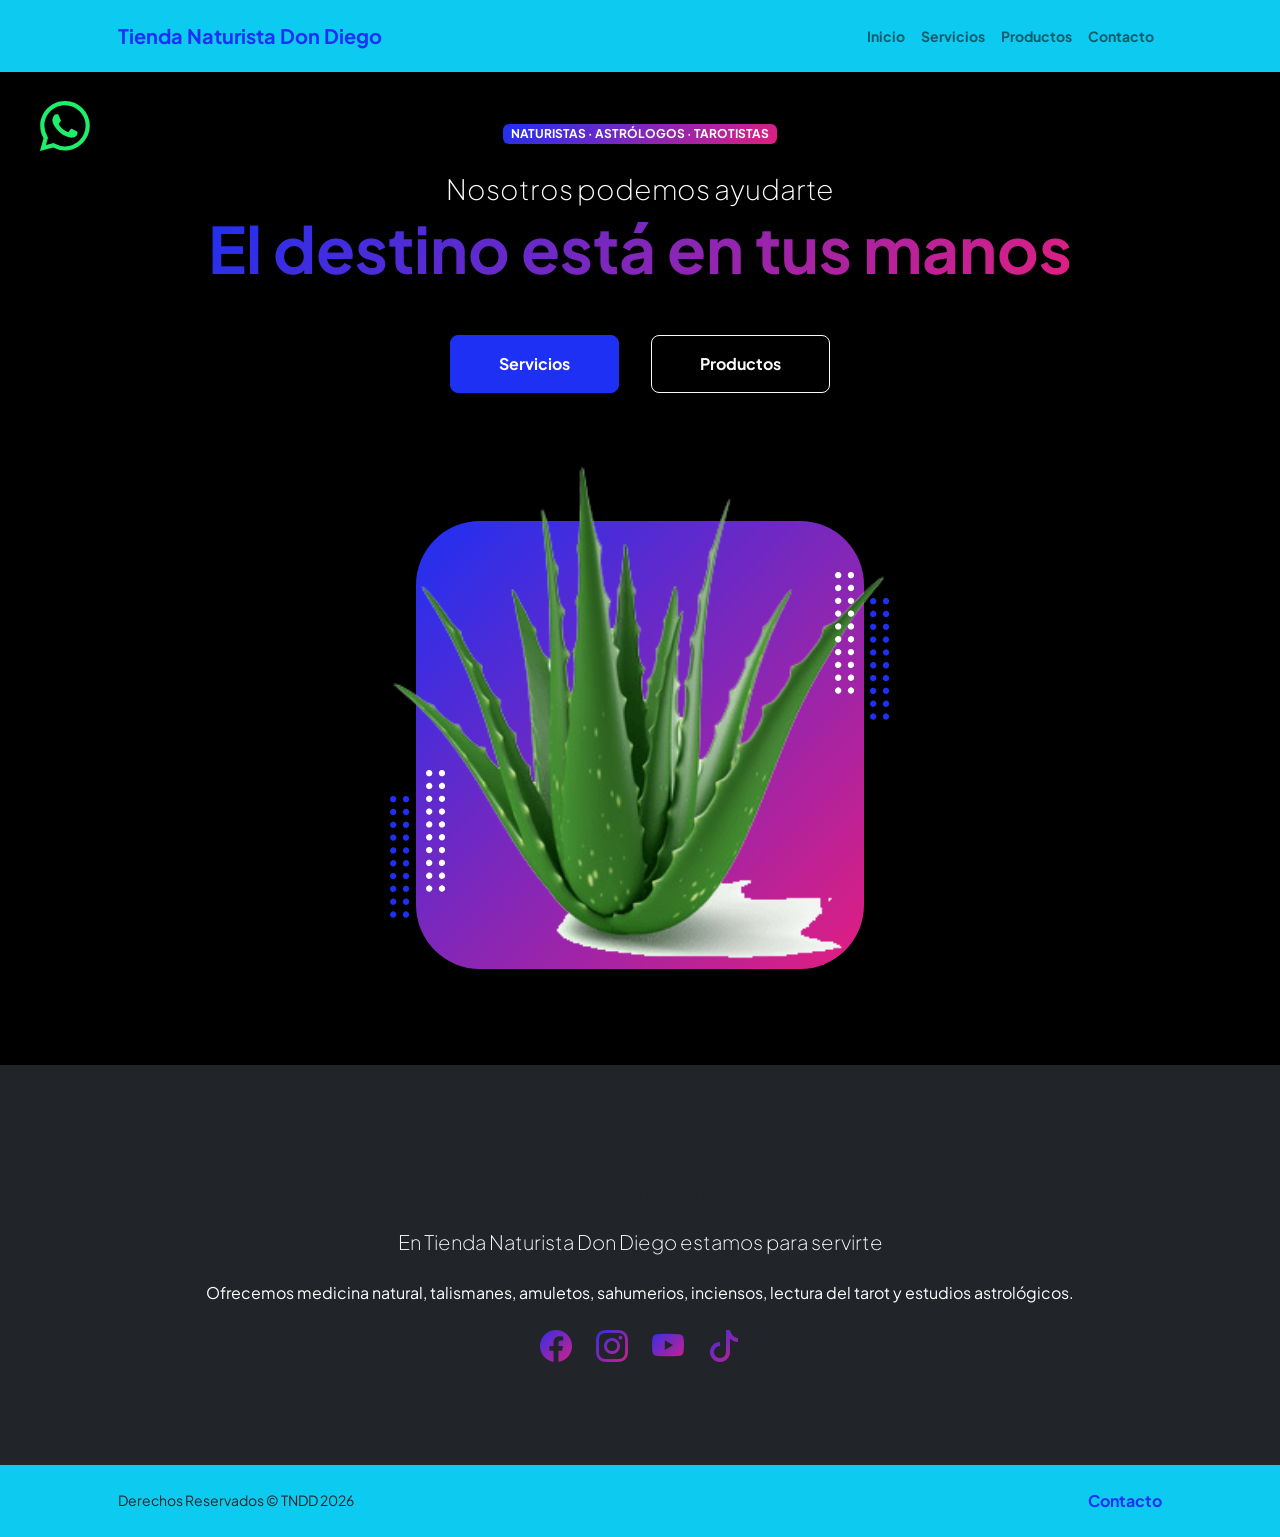
==== commit 673d7c87: "Sitio listo con wasap arriba" ====
--- a/index.html
+++ b/index.html
@@ -27,6 +27,24 @@
     <link href="css/styles.css" rel="stylesheet" />
   </head>
   <body class="d-flex flex-column h-100">
+    <a
+      href="https://wa.me/0050370330842"
+      class="float-wa"
+      target="_blank"
+      class="bi bi-whatsapp"
+    >
+      <svg
+        xmlns="http://www.w3.org/2000/svg"
+        width="50"
+        height="50"
+        fill="currentColor"
+        viewBox="0 0 16 16"
+      >
+        <path
+          d="M13.601 2.326A7.85 7.85 0 0 0 7.994 0C3.627 0 .068 3.558.064 7.926c0 1.399.366 2.76 1.057 3.965L0 16l4.204-1.102a7.9 7.9 0 0 0 3.79.965h.004c4.368 0 7.926-3.558 7.93-7.93A7.9 7.9 0 0 0 13.6 2.326zM7.994 14.521a6.6 6.6 0 0 1-3.356-.92l-.24-.144-2.494.654.666-2.433-.156-.251a6.56 6.56 0 0 1-1.007-3.505c0-3.626 2.957-6.584 6.591-6.584a6.56 6.56 0 0 1 4.66 1.931 6.56 6.56 0 0 1 1.928 4.66c-.004 3.639-2.961 6.592-6.592 6.592m3.615-4.934c-.197-.099-1.17-.578-1.353-.646-.182-.065-.315-.099-.445.099-.133.197-.513.646-.627.775-.114.133-.232.148-.43.05-.197-.1-.836-.308-1.592-.985-.59-.525-.985-1.175-1.103-1.372-.114-.198-.011-.304.088-.403.087-.088.197-.232.296-.346.1-.114.133-.198.198-.33.065-.134.034-.248-.015-.347-.05-.099-.445-1.076-.612-1.47-.16-.389-.323-.335-.445-.34-.114-.007-.247-.007-.38-.007a.73.73 0 0 0-.529.247c-.182.198-.691.677-.691 1.654s.71 1.916.81 2.049c.098.133 1.394 2.132 3.383 2.992.47.205.84.326 1.129.418.475.152.904.129 1.246.08.38-.058 1.171-.48 1.338-.943.164-.464.164-.86.114-.943-.049-.084-.182-.133-.38-.232"
+        />
+      </svg>
+    </a>
     <main class="flex-shrink-0">
       <!-- Navigation-->
       <nav class="navbar navbar-expand-lg navbar-light bg-info py-3">
@@ -468,24 +486,7 @@
         </div>
       </section>
     </main>
-    <a
-      href="https://wa.me/0050370330842"
-      class="float-wa"
-      target="_blank"
-      class="bi bi-whatsapp"
-    >
-      <svg
-        xmlns="http://www.w3.org/2000/svg"
-        width="50"
-        height="50"
-        fill="currentColor"
-        viewBox="0 0 16 16"
-      >
-        <path
-          d="M13.601 2.326A7.85 7.85 0 0 0 7.994 0C3.627 0 .068 3.558.064 7.926c0 1.399.366 2.76 1.057 3.965L0 16l4.204-1.102a7.9 7.9 0 0 0 3.79.965h.004c4.368 0 7.926-3.558 7.93-7.93A7.9 7.9 0 0 0 13.6 2.326zM7.994 14.521a6.6 6.6 0 0 1-3.356-.92l-.24-.144-2.494.654.666-2.433-.156-.251a6.56 6.56 0 0 1-1.007-3.505c0-3.626 2.957-6.584 6.591-6.584a6.56 6.56 0 0 1 4.66 1.931 6.56 6.56 0 0 1 1.928 4.66c-.004 3.639-2.961 6.592-6.592 6.592m3.615-4.934c-.197-.099-1.17-.578-1.353-.646-.182-.065-.315-.099-.445.099-.133.197-.513.646-.627.775-.114.133-.232.148-.43.05-.197-.1-.836-.308-1.592-.985-.59-.525-.985-1.175-1.103-1.372-.114-.198-.011-.304.088-.403.087-.088.197-.232.296-.346.1-.114.133-.198.198-.33.065-.134.034-.248-.015-.347-.05-.099-.445-1.076-.612-1.47-.16-.389-.323-.335-.445-.34-.114-.007-.247-.007-.38-.007a.73.73 0 0 0-.529.247c-.182.198-.691.677-.691 1.654s.71 1.916.81 2.049c.098.133 1.394 2.132 3.383 2.992.47.205.84.326 1.129.418.475.152.904.129 1.246.08.38-.058 1.171-.48 1.338-.943.164-.464.164-.86.114-.943-.049-.084-.182-.133-.38-.232"
-        />
-      </svg>
-    </a>
+    
     <!-- Footer-->
 
     <footer class="bg-info py-4 mt-auto">
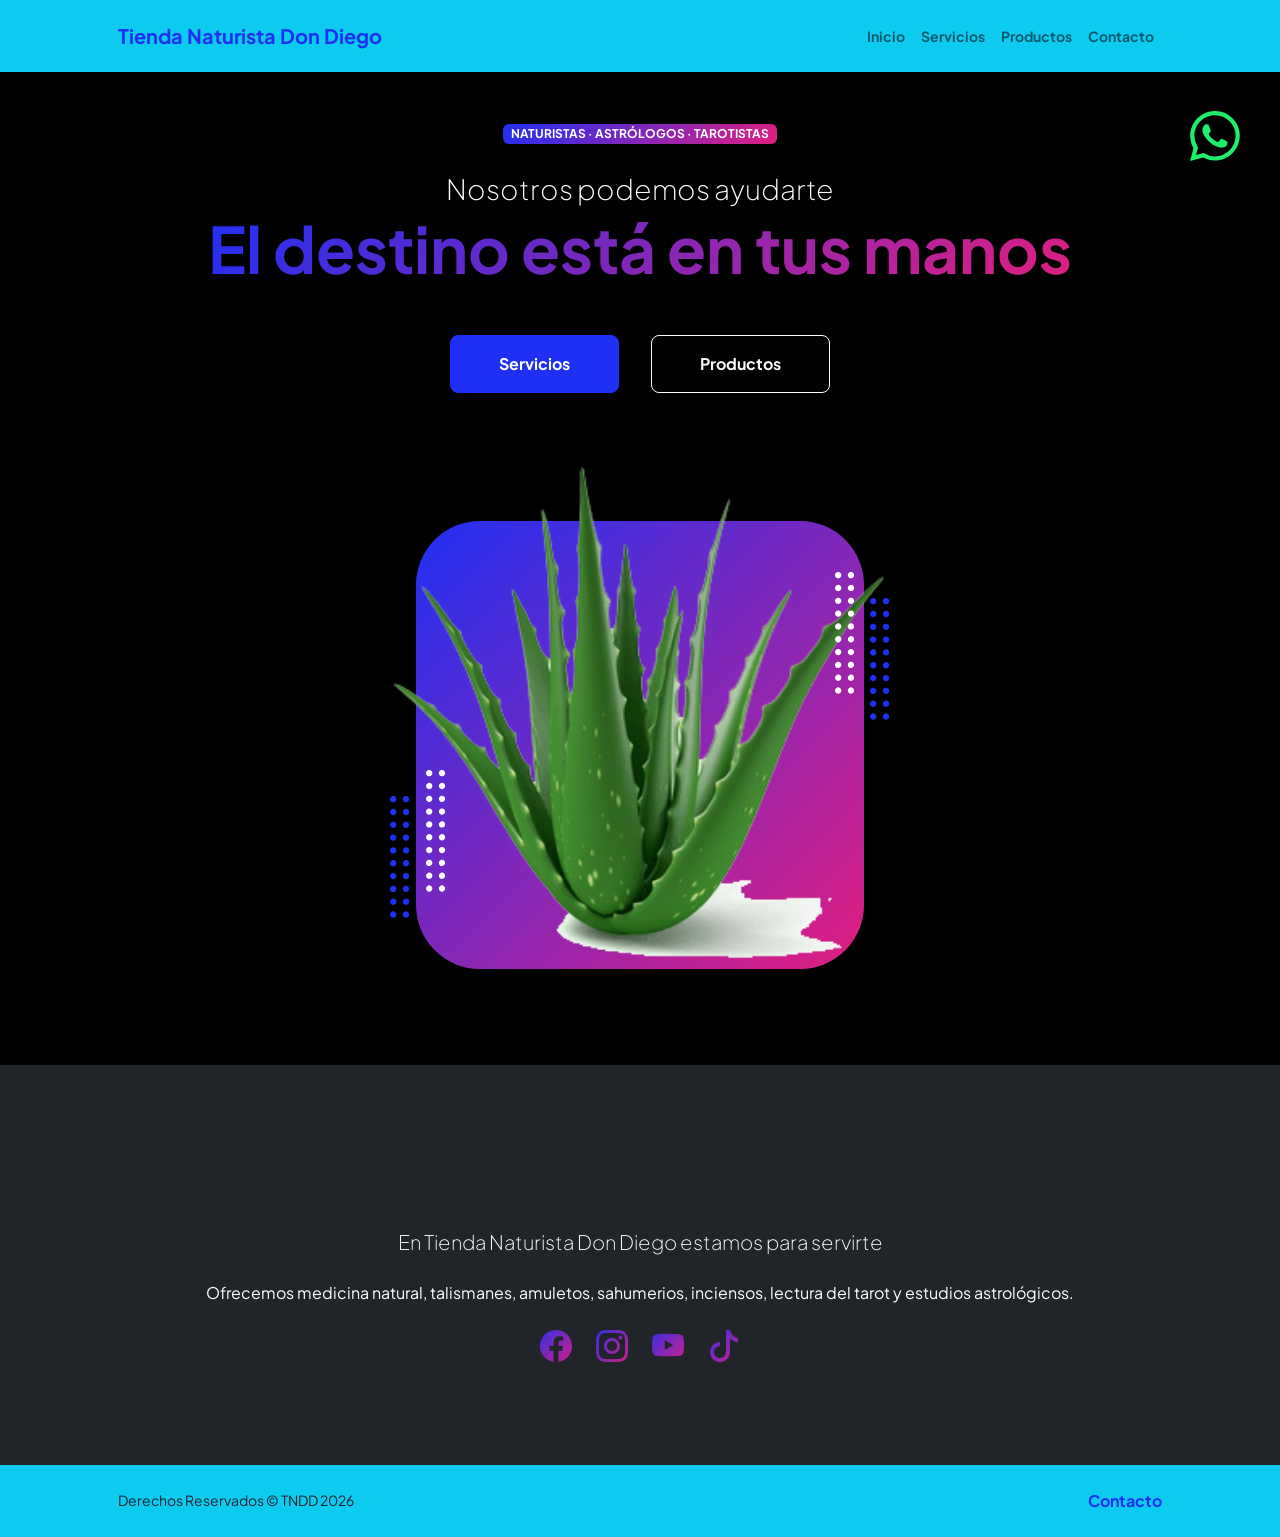
==== commit 83a1ba74: "Ir a otro sitio" ====
--- a/index.html
+++ b/index.html
@@ -49,7 +49,7 @@
       <!-- Navigation-->
       <nav class="navbar navbar-expand-lg navbar-light bg-info py-3">
         <div class="container px-5">
-          <a class="navbar-brand" href="index.html"
+          <a class="navbar-brand" href="https://axmon2023.github.io/Sitio3/" target="_blank"
             ><span class="fw-bolder text-primary"
               >Tienda Naturista Don Diego</span
             ></a
